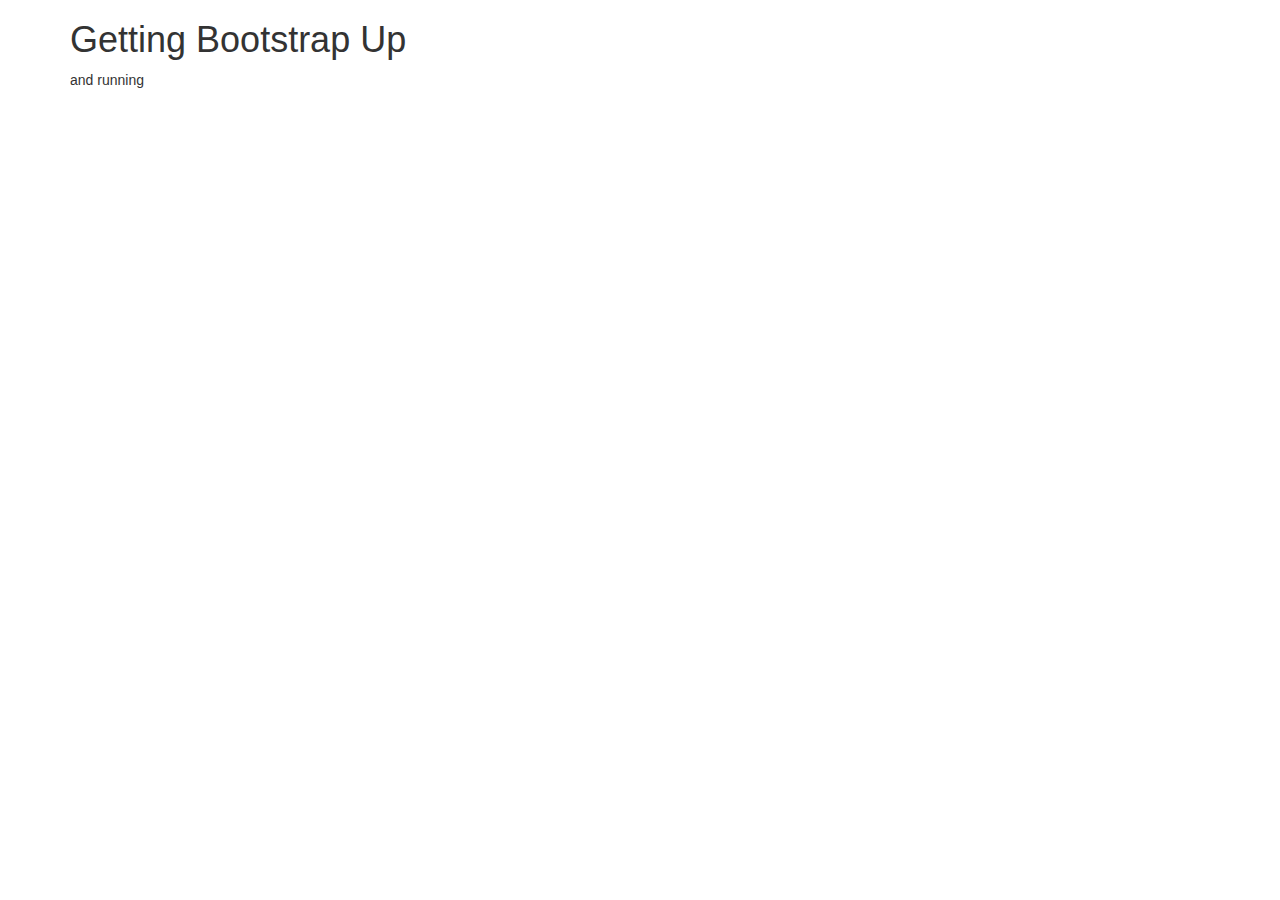
==== index.html @ 08c16987 "Setup Bootstrap" ====
<!DOCTYPE html>
<html lang="en">
    <head>
        <meta charset="UTF-8">
        <title>Daniel DeMarco Personal Website</title>
        <link rel="stylesheet" href="css/style.css">
          <meta name="viewport" content="width=device-width, initial-scale=1">
 		 <link rel="stylesheet" href="http://maxcdn.bootstrapcdn.com/bootstrap/3.3.6/css/bootstrap.min.css">
  		<script src="https://ajax.googleapis.com/ajax/libs/jquery/1.12.0/jquery.min.js"></script>
 		 <script src="http://maxcdn.bootstrapcdn.com/bootstrap/3.3.6/js/bootstrap.min.js"></script>
        <script src="js/"></script>
      
    </head>
    <body>
    <div class="container">
    	<h1>Getting Bootstrap Up</h1>
    	<p> and running </p>
    </div>
	</body>
</html>
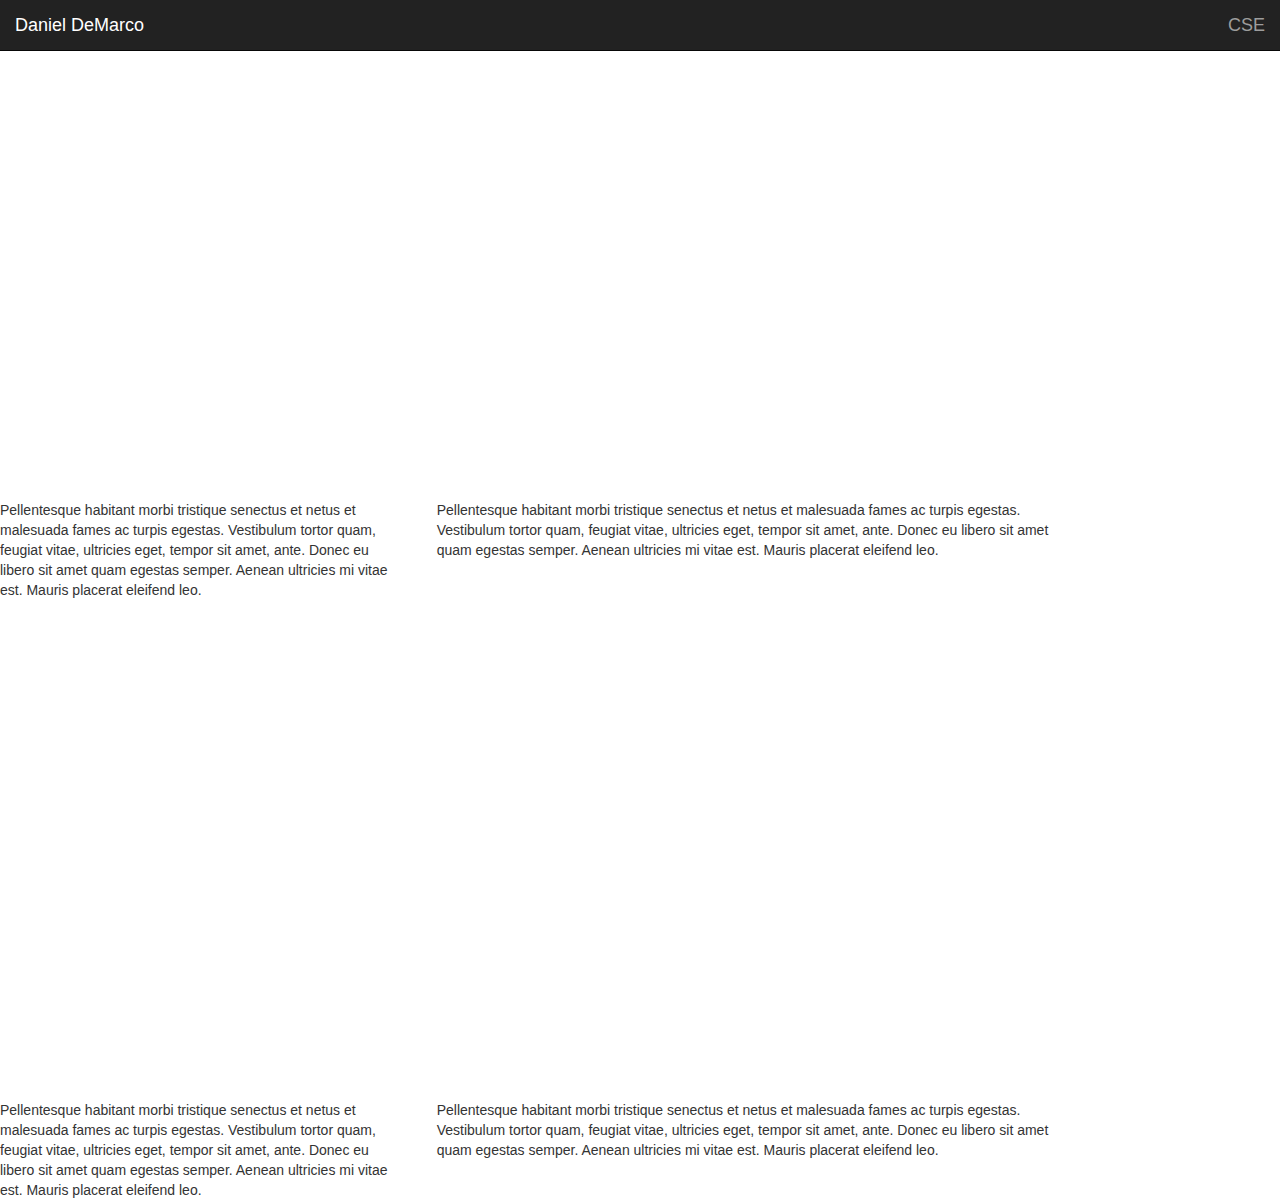
==== commit 9bd85a65: "Fixed Navbar attached custom css" ====
--- a/index.html
+++ b/index.html
@@ -3,18 +3,26 @@
     <head>
         <meta charset="UTF-8">
         <title>Daniel DeMarco Personal Website</title>
-        <link rel="stylesheet" href="css/style.css">
-          <meta name="viewport" content="width=device-width, initial-scale=1">
+       
+         <meta name="viewport" content="width=device-width, initial-scale=1">
  		 <link rel="stylesheet" href="http://maxcdn.bootstrapcdn.com/bootstrap/3.3.6/css/bootstrap.min.css">
-  		<script src="https://ajax.googleapis.com/ajax/libs/jquery/1.12.0/jquery.min.js"></script>
+     <link rel="stylesheet" href="css/style.css">  
+  		 <script src="https://ajax.googleapis.com/ajax/libs/jquery/1.12.0/jquery.min.js"></script>
  		 <script src="http://maxcdn.bootstrapcdn.com/bootstrap/3.3.6/js/bootstrap.min.js"></script>
         <script src="js/"></script>
-      
     </head>
     <body>
-    <div class="container">
-    	<h1>Getting Bootstrap Up</h1>
-    	<p> and running </p>
-    </div>
-	</body>
+      <nav class="navbar navbar-inverse navbar-fixed-top">
+        <a class = "navbar-brand" id = "Name-plate">Daniel DeMarco</a>
+        <a class = "navbar-brand pull-right">CSE</a> 
+      </nav>
+      <div class="row spacer" id = "toprow">
+        <div class="col-sm-4">Pellentesque habitant morbi tristique senectus et netus et malesuada fames ac turpis egestas. Vestibulum tortor quam, feugiat vitae, ultricies eget, tempor sit amet, ante. Donec eu libero sit amet quam egestas semper. Aenean ultricies mi vitae est. Mauris placerat eleifend leo.</div> 
+        <div class="col-sm-6">Pellentesque habitant morbi tristique senectus et netus et malesuada fames ac turpis egestas. Vestibulum tortor quam, feugiat vitae, ultricies eget, tempor sit amet, ante. Donec eu libero sit amet quam egestas semper. Aenean ultricies mi vitae est. Mauris placerat eleifend leo.</div>
+       </div> 
+      <div class="row spacer" id = "toprow">
+        <div class="col-sm-4">Pellentesque habitant morbi tristique senectus et netus et malesuada fames ac turpis egestas. Vestibulum tortor quam, feugiat vitae, ultricies eget, tempor sit amet, ante. Donec eu libero sit amet quam egestas semper. Aenean ultricies mi vitae est. Mauris placerat eleifend leo.</div> 
+        <div class="col-sm-6">Pellentesque habitant morbi tristique senectus et netus et malesuada fames ac turpis egestas. Vestibulum tortor quam, feugiat vitae, ultricies eget, tempor sit amet, ante. Donec eu libero sit amet quam egestas semper. Aenean ultricies mi vitae est. Mauris placerat eleifend leo.</div>
+    </body>
 </html>
+    --- a/css/style.css
+++ b/css/style.css
@@ -0,0 +1,6 @@
+/* All style should go in this document. */
+
+.spacer{
+	margin-top: 500px;
+}
+
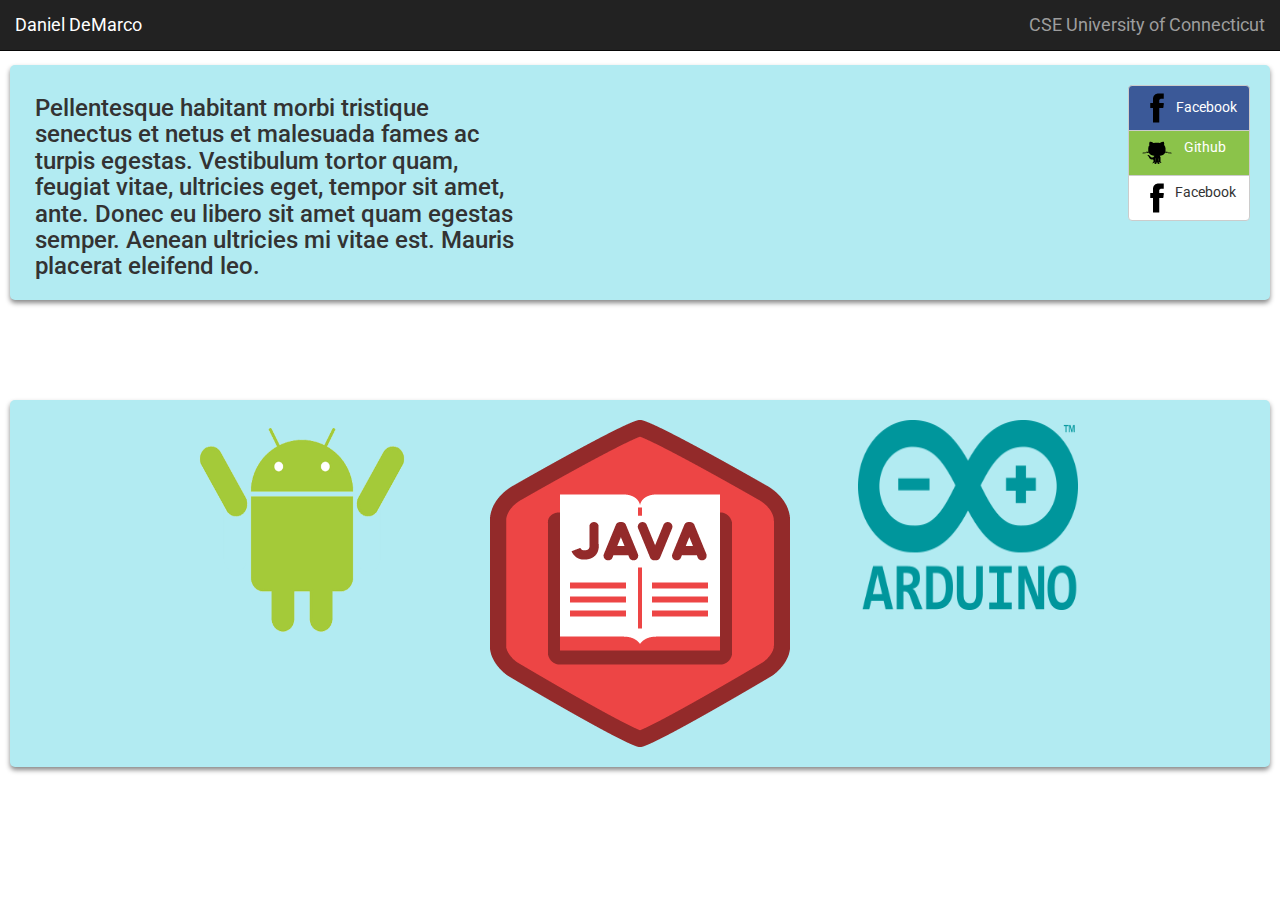
==== commit a4d8ed0b: "Added More Elements Working out basic design" ====
--- a/index.html
+++ b/index.html
@@ -1,28 +1,58 @@
 <!DOCTYPE html>
 <html lang="en">
-    <head>
-        <meta charset="UTF-8">
-        <title>Daniel DeMarco Personal Website</title>
-       
-         <meta name="viewport" content="width=device-width, initial-scale=1">
- 		 <link rel="stylesheet" href="http://maxcdn.bootstrapcdn.com/bootstrap/3.3.6/css/bootstrap.min.css">
-     <link rel="stylesheet" href="css/style.css">  
-  		 <script src="https://ajax.googleapis.com/ajax/libs/jquery/1.12.0/jquery.min.js"></script>
- 		 <script src="http://maxcdn.bootstrapcdn.com/bootstrap/3.3.6/js/bootstrap.min.js"></script>
-        <script src="js/"></script>
-    </head>
-    <body>
-      <nav class="navbar navbar-inverse navbar-fixed-top">
-        <a class = "navbar-brand" id = "Name-plate">Daniel DeMarco</a>
-        <a class = "navbar-brand pull-right">CSE</a> 
-      </nav>
-      <div class="row spacer" id = "toprow">
-        <div class="col-sm-4">Pellentesque habitant morbi tristique senectus et netus et malesuada fames ac turpis egestas. Vestibulum tortor quam, feugiat vitae, ultricies eget, tempor sit amet, ante. Donec eu libero sit amet quam egestas semper. Aenean ultricies mi vitae est. Mauris placerat eleifend leo.</div> 
-        <div class="col-sm-6">Pellentesque habitant morbi tristique senectus et netus et malesuada fames ac turpis egestas. Vestibulum tortor quam, feugiat vitae, ultricies eget, tempor sit amet, ante. Donec eu libero sit amet quam egestas semper. Aenean ultricies mi vitae est. Mauris placerat eleifend leo.</div>
-       </div> 
-      <div class="row spacer" id = "toprow">
-        <div class="col-sm-4">Pellentesque habitant morbi tristique senectus et netus et malesuada fames ac turpis egestas. Vestibulum tortor quam, feugiat vitae, ultricies eget, tempor sit amet, ante. Donec eu libero sit amet quam egestas semper. Aenean ultricies mi vitae est. Mauris placerat eleifend leo.</div> 
-        <div class="col-sm-6">Pellentesque habitant morbi tristique senectus et netus et malesuada fames ac turpis egestas. Vestibulum tortor quam, feugiat vitae, ultricies eget, tempor sit amet, ante. Donec eu libero sit amet quam egestas semper. Aenean ultricies mi vitae est. Mauris placerat eleifend leo.</div>
-    </body>
+<head>
+  <meta charset="UTF-8">
+  <title>Daniel DeMarco Personal Website</title>
+
+  <meta name="viewport" content="width=device-width, initial-scale=1">
+  <link rel="stylesheet" href="http://maxcdn.bootstrapcdn.com/bootstrap/3.3.6/css/bootstrap.min.css">
+  <link href='https://fonts.googleapis.com/css?family=Roboto' rel='stylesheet' type='text/css'>
+  <link rel="stylesheet" href="css/style.css">  
+
+</head>
+<body>
+  <nav class="navbar navbar-inverse navbar-fixed-top">
+    <a class = "navbar-brand" id = "Name-plate">Daniel DeMarco</a>
+    <a class = "navbar-brand pull-right">CSE University of Connecticut</a> 
+  </nav>
+
+  <div class="row toprow">
+    <div class="col-sm-5"><h3>Pellentesque habitant morbi tristique senectus et netus et malesuada fames ac turpis egestas. Vestibulum tortor quam, feugiat vitae, ultricies eget, tempor sit amet, ante. Donec eu libero sit amet quam egestas semper. Aenean ultricies mi vitae est. Mauris placerat eleifend leo.</h3>
+    </div>
+
+    <div class="btn-group-vertical pull-right social-btns">
+        <button type="button" class="btn btn-default btn-md btn-facebook" >
+          <span>
+            <img src="assets/facebook.png"> Facebook
+          </span>
+        </button> 
+        <button type="button" class="btn btn-default btn-md btn-git" >
+          <span>
+            <img src="assets/github_alt.png" class="pull-left">Github
+          </span>
+        </button> 
+        <button type="button" class="btn btn-default btn-md" >
+          <span>
+           <img src="assets/facebook.png" class="pull-left"> Facebook
+         </span>
+       </button> 
+  </div>
+</div>
+<div class="row languages spacer ">
+      <div class="col-md-4">
+        <img class= "pull-right"src="assets/android-cheer.png" height="220" width="240">
+      </div>
+      <div class="col-md-4">
+        <img class= "center-block"src="assets/Java-Badge.png">
+      </div>
+      <div class="col-md-4">
+        <img class ="pull-left"src="assets/logo-arduino.png" height="190" width="220">
+      </div>
+  
+
+</div>
+  <script src="https://ajax.googleapis.com/ajax/libs/jquery/1.12.0/jquery.min.js"></script>
+  <script src="http://maxcdn.bootstrapcdn.com/bootstrap/3.3.6/js/bootstrap.min.js"></script>
+  <script src="js/"></script>
+</body>
 </html>
-    --- a/css/style.css
+++ b/css/style.css
@@ -1,6 +1,38 @@
-/* All style should go in this document. */
-
+ body{
+  	
+    background-color: light-gray;
+    font-family: 'Roboto', sans-serif;
+}
+.toprow{
+	background-color: #B2EBF2;
+	border-radius: 5px;
+	padding: 10px;
+	margin-left: 10px; margin-right: 10px;
+	box-shadow: 0px 3px 5px #888888;
+	margin-top: 65px;
+}
 .spacer{
-	margin-top: 500px;
+	margin-top: 100px;
 }
 
+.social-btns{
+	padding:10px;
+}	
+.btn-git{
+	background-color: #8BC34A;
+	color:#ffffff;
+	border-radius: 5px;
+
+}
+.btn-facebook{
+	background-color: #3b5998;
+	color: #ffffff;
+}
+.languages{
+	background-color: #B2EBF2;
+	border-radius: 5px;
+	padding: 20px;
+	margin-left: 10px; margin-right: 10px;
+	box-shadow: 0px 3px 5px #888888;
+
+}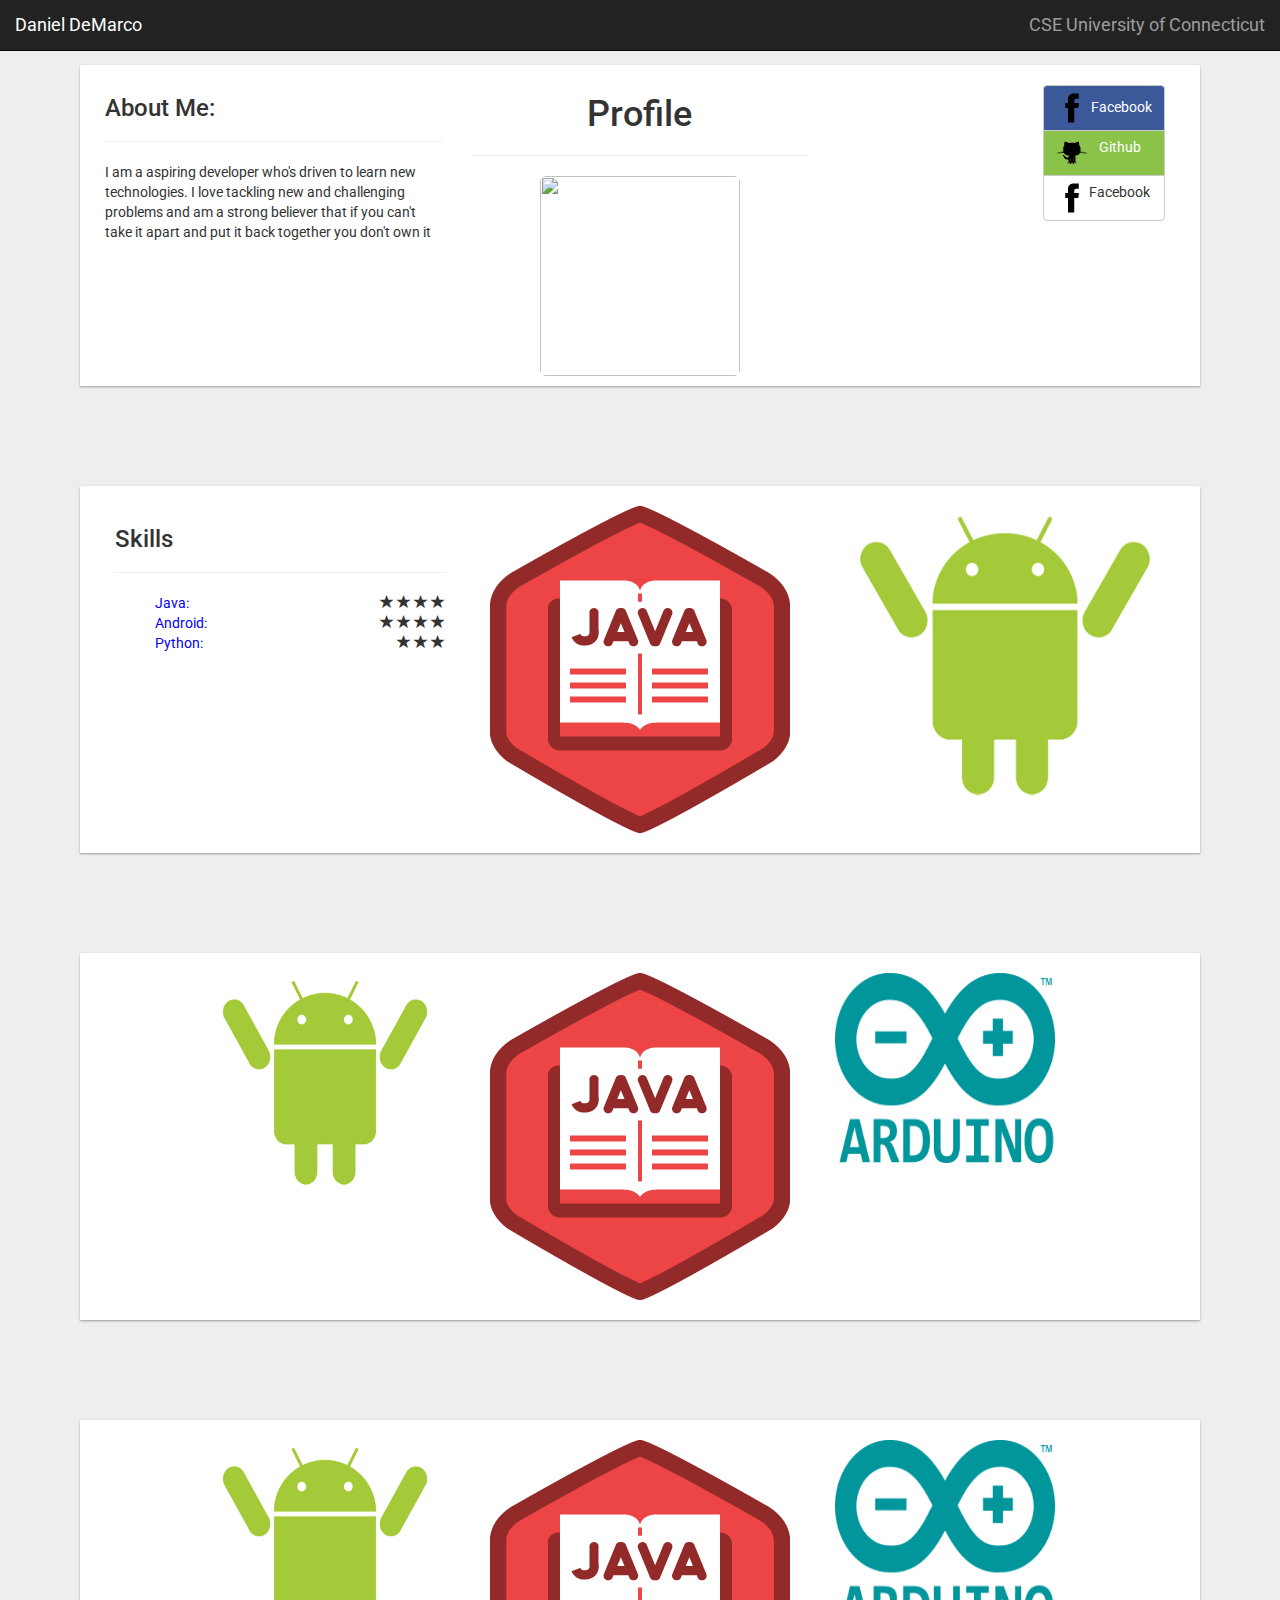
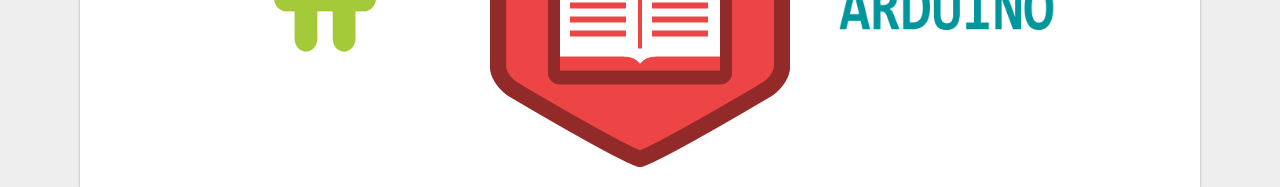
==== commit 597dc4f3: "Added more material design elements" ====
--- a/index.html
+++ b/index.html
@@ -15,11 +15,24 @@
     <a class = "navbar-brand" id = "Name-plate">Daniel DeMarco</a>
     <a class = "navbar-brand pull-right">CSE University of Connecticut</a> 
   </nav>
+<div class="container">
 
   <div class="row toprow">
-    <div class="col-sm-5"><h3>Pellentesque habitant morbi tristique senectus et netus et malesuada fames ac turpis egestas. Vestibulum tortor quam, feugiat vitae, ultricies eget, tempor sit amet, ante. Donec eu libero sit amet quam egestas semper. Aenean ultricies mi vitae est. Mauris placerat eleifend leo.</h3>
+    <div class="col-sm-4">
+    <h3>About Me:</h3>
+    <hr/>
+    <p>I am a aspiring developer who's driven to learn new technologies. I love tackling new and challenging problems and am a strong believer that if you can't take it apart and put it back together you don't own it</p>
     </div>
-
+    <div class="col-sm-4">
+   <div class="text-center"> 
+    <h1>Profile</h1>
+    <hr/>
+    </div>
+    </span>
+      <img class="img-rounded center-block"src="assets/self.jpg" height="200" width="200">
+      
+    </div>
+<div class="col-sm-4">
     <div class="btn-group-vertical pull-right social-btns">
         <button type="button" class="btn btn-default btn-md btn-facebook" >
           <span>
@@ -36,7 +49,61 @@
            <img src="assets/facebook.png" class="pull-left"> Facebook
          </span>
        </button> 
+    </div>
   </div>
+</div>
+<div class="row languages spacer">
+      <div class="col-md-4">
+        <h3>Skills</h3>
+        <hr/>
+          <ul class="no-bullets">
+            <li>
+            <span class= "skill-title">Java: </span>
+              <span class= "skill-score pull-right">
+                <span class="glyphicon glyphicon-star filled"></span>
+                <span class="glyphicon glyphicon-star filled"></span>
+                <span class="glyphicon glyphicon-star filled"></span>
+                <span class="glyphicon glyphicon-star filled"></span>
+              </span>
+            </li>
+            <li>
+            <span class= "skill-title">Android:</span>
+              <span class= "skill-score pull-right">
+                <span class="glyphicon glyphicon-star filled"></span>
+                <span class="glyphicon glyphicon-star filled"></span>
+                <span class="glyphicon glyphicon-star filled"></span>
+                <span class="glyphicon glyphicon-star filled"></span>
+              </span>
+            </li>
+            <li>
+            <span class= "skill-title">Python:</span>
+              <span class= "skill-score pull-right">
+                <span class="glyphicon glyphicon-star filled"></span>
+                <span class="glyphicon glyphicon-star filled"></span>
+                <span class="glyphicon glyphicon-star filled"></span>
+                
+              </span>
+            </li>
+          </ul>
+       
+      </div>
+      <div class="col-md-4">
+        <img class= "center-block"src="assets/Java-Badge.png">
+      </div>
+      <div class="col-md-4">
+        <img class ="center-block"src="assets/android-cheer.png" height="300" width="340">
+      </div>
+</div>
+<div class="row languages spacer">
+      <div class="col-md-4">
+        <img class= "pull-right"src="assets/android-cheer.png" height="220" width="240">
+      </div>
+      <div class="col-md-4">
+        <img class= "center-block"src="assets/Java-Badge.png">
+      </div>
+      <div class="col-md-4">
+        <img class ="pull-left"src="assets/logo-arduino.png" height="190" width="220">
+      </div>
 </div>
 <div class="row languages spacer ">
       <div class="col-md-4">
@@ -48,11 +115,10 @@
       <div class="col-md-4">
         <img class ="pull-left"src="assets/logo-arduino.png" height="190" width="220">
       </div>
-  
+</div>
 
-</div>
-  <script src="https://ajax.googleapis.com/ajax/libs/jquery/1.12.0/jquery.min.js"></script>
+  <script src = "https://cdnjs.cloudflare.com/ajax/libs/jquery/2.1.3/jquery.min.js"></script>
   <script src="http://maxcdn.bootstrapcdn.com/bootstrap/3.3.6/js/bootstrap.min.js"></script>
-  <script src="js/"></script>
+ <script src="slideOnScroll.js"></script> 
 </body>
 </html>
--- a/css/style.css
+++ b/css/style.css
@@ -1,14 +1,16 @@
  body{
   	
-    background-color: light-gray;
+    background-color: #eee;
     font-family: 'Roboto', sans-serif;
 }
 .toprow{
-	background-color: #B2EBF2;
-	border-radius: 5px;
+	background-color: #fff;
+    border-top-left-radius: 2px;
+    border-top-right-radius: 2px; 
 	padding: 10px;
 	margin-left: 10px; margin-right: 10px;
-	box-shadow: 0px 3px 5px #888888;
+	box-shadow:0 1px 3px rgba(0,0,0, 0.12),
+               0 1px 2px rgba(0,0,0, 0.24); 
 	margin-top: 65px;
 }
 .spacer{
@@ -24,15 +26,22 @@
 	border-radius: 5px;
 
 }
-.btn-facebook{
-	background-color: #3b5998;
-	color: #ffffff;
-}
+.btn-facebook   {background-color: #3b5998;
+	color: #ffffff;}
+
 .languages{
-	background-color: #B2EBF2;
-	border-radius: 5px;
+	background-color: #fff;
+	border-top-left-radius: 2px;
+    border-top-right-radius: 2px; 
 	padding: 20px;
 	margin-left: 10px; margin-right: 10px;
-	box-shadow: 0px 3px 5px #888888;
+	box-shadow:0 1px 3px rgba(0,0,0, 0.12),
+               0 1px 2px rgba(0,0,0, 0.24); 
 
+}
+.no-bullets{
+	list-style-type:none; 
+}
+.skill-title{
+	color:blue;
 }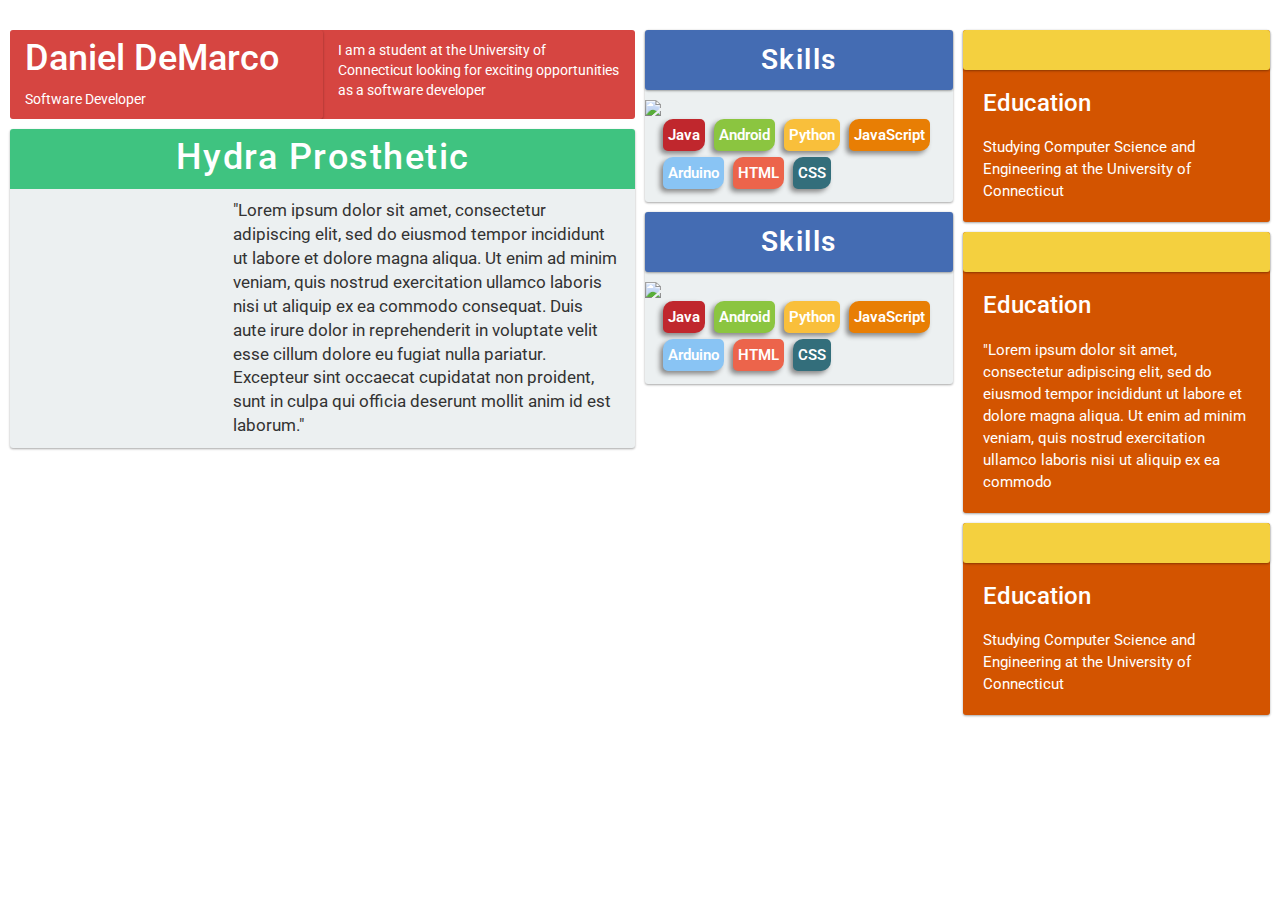
==== commit fa68ef38: "Update site to new style" ====
--- a/index.html
+++ b/index.html
@@ -1,124 +1,122 @@
 <!DOCTYPE html>
-<html lang="en">
-<head>
-  <meta charset="UTF-8">
-  <title>Daniel DeMarco Personal Website</title>
+<html >
+  <head>
+    <meta charset="UTF-8">
+    <title>Personal Website</title>
+    
+    
+    
+    <link rel='stylesheet prefetch' href='https://maxcdn.bootstrapcdn.com/bootstrap/3.3.5/css/bootstrap.min.css'>
 
-  <meta name="viewport" content="width=device-width, initial-scale=1">
-  <link rel="stylesheet" href="http://maxcdn.bootstrapcdn.com/bootstrap/3.3.6/css/bootstrap.min.css">
-  <link href='https://fonts.googleapis.com/css?family=Roboto' rel='stylesheet' type='text/css'>
-  <link rel="stylesheet" href="css/style.css">  
+        <link rel="stylesheet" href="css/style.css">
 
-</head>
-<body>
-  <nav class="navbar navbar-inverse navbar-fixed-top">
-    <a class = "navbar-brand" id = "Name-plate">Daniel DeMarco</a>
-    <a class = "navbar-brand pull-right">CSE University of Connecticut</a> 
-  </nav>
-<div class="container">
+    
+    
+    
+  </head>
 
-  <div class="row toprow">
-    <div class="col-sm-4">
-    <h3>About Me:</h3>
-    <hr/>
-    <p>I am a aspiring developer who's driven to learn new technologies. I love tackling new and challenging problems and am a strong believer that if you can't take it apart and put it back together you don't own it</p>
-    </div>
-    <div class="col-sm-4">
-   <div class="text-center"> 
-    <h1>Profile</h1>
-    <hr/>
-    </div>
-    </span>
-      <img class="img-rounded center-block"src="assets/self.jpg" height="200" width="200">
+  <body>
+
+    <body>
+  <div class="containter">
+    
+    <div class="row">
+      <div class = "col-sm-6">
+        <div class="main-bio-pane pane-pad">
+      <img class= "img-resonsive restrict-width card" src="https://s3-us-west-2.amazonaws.com/s.cdpn.io/432847/profilepicture-min.jpg" alt="" />
+          <div class="col-md-6 card">
+          <h1>Daniel DeMarco</h1>
+            <p>Software Developer</p>
+          </div>
+          <div class ="col-md-6">
       
-    </div>
-<div class="col-sm-4">
-    <div class="btn-group-vertical pull-right social-btns">
-        <button type="button" class="btn btn-default btn-md btn-facebook" >
-          <span>
-            <img src="assets/facebook.png"> Facebook
-          </span>
-        </button> 
-        <button type="button" class="btn btn-default btn-md btn-git" >
-          <span>
-            <img src="assets/github_alt.png" class="pull-left">Github
-          </span>
-        </button> 
-        <button type="button" class="btn btn-default btn-md" >
-          <span>
-           <img src="assets/facebook.png" class="pull-left"> Facebook
-         </span>
-       </button> 
-    </div>
-  </div>
-</div>
-<div class="row languages spacer">
-      <div class="col-md-4">
-        <h3>Skills</h3>
-        <hr/>
-          <ul class="no-bullets">
-            <li>
-            <span class= "skill-title">Java: </span>
-              <span class= "skill-score pull-right">
-                <span class="glyphicon glyphicon-star filled"></span>
-                <span class="glyphicon glyphicon-star filled"></span>
-                <span class="glyphicon glyphicon-star filled"></span>
-                <span class="glyphicon glyphicon-star filled"></span>
-              </span>
-            </li>
-            <li>
-            <span class= "skill-title">Android:</span>
-              <span class= "skill-score pull-right">
-                <span class="glyphicon glyphicon-star filled"></span>
-                <span class="glyphicon glyphicon-star filled"></span>
-                <span class="glyphicon glyphicon-star filled"></span>
-                <span class="glyphicon glyphicon-star filled"></span>
-              </span>
-            </li>
-            <li>
-            <span class= "skill-title">Python:</span>
-              <span class= "skill-score pull-right">
-                <span class="glyphicon glyphicon-star filled"></span>
-                <span class="glyphicon glyphicon-star filled"></span>
-                <span class="glyphicon glyphicon-star filled"></span>
-                
-              </span>
-            </li>
-          </ul>
-       
+           <p> I am a student at the University of Connecticut looking for exciting opportunities as a software developer</p>
+          </div>
+          </div><!--end Bio Pane -->
+        
+        <div class="row hydra-pane pane-pad card">
+          <div class = "header-bar hydra-header"> <h1>Hydra Prosthetic</h1> </div>
+          <div class="col-lg-4">
+        <img class = "img-responsive img-rounded float-banner" src="https://s3-us-west-2.amazonaws.com/s.cdpn.io/432847/HydraLogo.jpg" alt="" />
+            </div>
+          <div class="col-lg-8">
+            <p>"Lorem ipsum dolor sit amet, consectetur adipiscing elit, sed do eiusmod tempor incididunt ut labore et dolore magna aliqua. Ut enim ad minim veniam, quis nostrud exercitation ullamco laboris nisi ut aliquip ex ea commodo consequat. Duis aute irure dolor in reprehenderit in voluptate velit esse cillum dolore eu fugiat nulla pariatur. Excepteur sint occaecat cupidatat non proident, sunt in culpa qui officia deserunt mollit anim id est laborum."</p>
+          </div>
+          
+        </div>
+        
+        </div><!--End Col-->
+      
+      <div class = "col-sm-3">
+      <div class="lang-pane card pane-pad">
+        <div class="header-bar card">Skills</div>
+        <img class="center-block img-responsive lang-graphic" src="https://s3-us-west-2.amazonaws.com/s.cdpn.io/432847/LangWheelDropShadow.png" />
+        <div class="lang-tagbox">
+          <span class="tag" id="java">Java</span>
+          <span class="tag" id="android">Android </span>
+          <span class="tag" id="python">Python</span>
+          <span class="tag" id="javascript">JavaScript</span>
+          <span class="tag" id="arduino">Arduino</span>
+          <span class="tag" id="html">HTML</span>
+          <span class="tag" id="css">CSS</span>
+        </div>
       </div>
-      <div class="col-md-4">
-        <img class= "center-block"src="assets/Java-Badge.png">
+              <div class="lang-pane card pane-pad">
+        <div class="header-bar card">Skills</div>
+        <img class="center-block img-responsive lang-graphic" src="https://s3-us-west-2.amazonaws.com/s.cdpn.io/432847/LangWheelDropShadow.png" />
+        <div class="lang-tagbox">
+          <span class="tag" id="java">Java</span>
+          <span class="tag" id="android">Android </span>
+          <span class="tag" id="python">Python</span>
+          <span class="tag" id="javascript">JavaScript</span>
+          <span class="tag" id="arduino">Arduino</span>
+          <span class="tag" id="html">HTML</span>
+          <span class="tag" id="css">CSS</span>
+        </div>
       </div>
-      <div class="col-md-4">
-        <img class ="center-block"src="assets/android-cheer.png" height="300" width="340">
-      </div>
-</div>
-<div class="row languages spacer">
-      <div class="col-md-4">
-        <img class= "pull-right"src="assets/android-cheer.png" height="220" width="240">
-      </div>
-      <div class="col-md-4">
-        <img class= "center-block"src="assets/Java-Badge.png">
-      </div>
-      <div class="col-md-4">
-        <img class ="pull-left"src="assets/logo-arduino.png" height="190" width="220">
-      </div>
-</div>
-<div class="row languages spacer ">
-      <div class="col-md-4">
-        <img class= "pull-right"src="assets/android-cheer.png" height="220" width="240">
-      </div>
-      <div class="col-md-4">
-        <img class= "center-block"src="assets/Java-Badge.png">
-      </div>
-      <div class="col-md-4">
-        <img class ="pull-left"src="assets/logo-arduino.png" height="190" width="220">
-      </div>
-</div>
+  </div> <!--End Col-->
+      
+      <div class = "col-sm-3">
+        <div class = "education-pane card pane-pad">
+        <div class = "education-layer card">
+          <img width = 60% class = " img-circle center-block"src="https://s3-us-west-2.amazonaws.com/s.cdpn.io/432847/UconnLogo.jpg" alt="" />
+            </div>
+          <div class= "quick-info-text">
+            <h3>Education</h3>
+            <p>Studying Computer Science and Engineering at the University of Connecticut</p>
+            </div>
+          </div>
+                <div class = "education-pane card pane-pad">
+        <div class = "education-layer card">
+          <img width = 60% class = " img-circle center-block"src="https://s3-us-west-2.amazonaws.com/s.cdpn.io/432847/UconnLogo.jpg" alt="" />
+            </div>
+          <div class= "quick-info-text">
+            <h3>Education</h3>
+            <p>"Lorem ipsum dolor sit amet, consectetur adipiscing elit, sed do eiusmod tempor incididunt ut labore et dolore magna aliqua. Ut enim ad minim veniam, quis nostrud exercitation ullamco laboris nisi ut aliquip ex ea commodo</p>
+            </div>
+          </div>
+        <div class = "education-pane card pane-pad">
+        <div class = "education-layer card">
+          <img width = 60% class = " img-circle center-block"src="https://s3-us-west-2.amazonaws.com/s.cdpn.io/432847/UconnLogo.jpg" alt="" />
+            </div>
+          <div class= "quick-info-text">
+            <h3>Education</h3>
+            <p>Studying Computer Science and Engineering at the University of Connecticut</p>
+            </div>
+          </div>
+      </div><!--End Col-->
+      </div><!--End Row-->
 
-  <script src = "https://cdnjs.cloudflare.com/ajax/libs/jquery/2.1.3/jquery.min.js"></script>
-  <script src="http://maxcdn.bootstrapcdn.com/bootstrap/3.3.6/js/bootstrap.min.js"></script>
- <script src="slideOnScroll.js"></script> 
+
+
+</div> <!--End Container-->
+
 </body>
+    <script src='https://cdnjs.cloudflare.com/ajax/libs/ScrollMagic/2.0.5/ScrollMagic.min.js'></script>
+
+    
+    
+    
+    
+  </body>
 </html>
--- a/css/style.css
+++ b/css/style.css
@@ -1,47 +1,146 @@
- body{
-  	
-    background-color: #eee;
-    font-family: 'Roboto', sans-serif;
-}
-.toprow{
-	background-color: #fff;
-    border-top-left-radius: 2px;
-    border-top-right-radius: 2px; 
-	padding: 10px;
-	margin-left: 10px; margin-right: 10px;
-	box-shadow:0 1px 3px rgba(0,0,0, 0.12),
-               0 1px 2px rgba(0,0,0, 0.24); 
-	margin-top: 65px;
-}
-.spacer{
-	margin-top: 100px;
+@import url(https://fonts.googleapis.com/css?family=Roboto:400,300,500,700);
+@import url()'https://fonts.googleapis.com/css?family=Roboto+Slab:400,700,300' rel='stylesheet' type='text/css');
+
+body {
+  background-image: url(https://s3-us-west-2.amazonaws.com/s.cdpn.io/432847/Dark-crisp-and-subtle-tiny-black-lines-Tileable-Patterns.jpg);
+  font-family: 'Roboto', sans serif;
+  padding: 20px;
 }
 
-.social-btns{
-	padding:10px;
-}	
-.btn-git{
-	background-color: #8BC34A;
-	color:#ffffff;
-	border-radius: 5px;
+h1 {
+  padding-top: 9px;
+  margin: 0px;
+}
 
+p {
+  padding-top: 10px;
 }
-.btn-facebook   {background-color: #3b5998;
-	color: #ffffff;}
 
-.languages{
-	background-color: #fff;
-	border-top-left-radius: 2px;
-    border-top-right-radius: 2px; 
-	padding: 20px;
-	margin-left: 10px; margin-right: 10px;
-	box-shadow:0 1px 3px rgba(0,0,0, 0.12),
-               0 1px 2px rgba(0,0,0, 0.24); 
+.float-banner {
+  margin-top: -10px;
+  padding-bottom: 5px;
+}
 
+.education-layer {
+  background-color: #F4D03F;
+  border-radius: 3px;
+  padding-top: 20px;
+  padding-bottom: 20px;
 }
-.no-bullets{
-	list-style-type:none; 
+
+.education-pane {
+  background-color: #D35400;
+  border-radius: 3px;
+  color: white;
+  font-size: 1.1em;
 }
-.skill-title{
-	color:blue;
+
+.quick-info-text {
+  padding-left: 20px;
+  padding-right: 20px;
+  padding-bottom: 10px;
+}
+
+.main-bio-pane {
+  background-color: #D64541;
+  overflow: hidden;
+  border-radius: 3px;
+  color: white;
+}
+
+.restrict-width {
+  max-width: 100%;
+}
+
+.lang-pane {
+  background-color: #ecf0f1;
+  border-radius: 3px;
+}
+
+.header-bar {
+  background-color: #446CB3;
+  color: white;
+  border-top-left-radius: 3px;
+  border-top-right-radius: 3px;
+  font-size: 2em;
+  height: 60px;
+  width: 100%;
+  text-align: center;
+  font-weight: 600;
+  letter-spacing: 1.5px;
+  line-height: 60px;
+}
+
+.header-bar.hydra-header {
+  background-color: #3FC380;
+}
+
+.hydra-pane {
+  background-color: #ecf0f1;
+  font-size: 1.2em;
+  margin: 0;
+}
+
+.card {
+  border-radius: 3px;
+  box-shadow: 0 1px 3px rgba(0, 0, 0, 0.12), 0 1px 2px rgba(0, 0, 0, 0.24);
+}
+
+.pane-pad {
+  margin-left: -10px;
+  margin-right: -10px;
+  margin-top: 10px;
+  margin-bottom: 10px;
+}
+
+.lang-graphic {
+  padding-top: 10px;
+}
+
+.lang-tagbox {
+  width: 90%;
+  margin-left: auto;
+  margin-right: auto;
+  padding-bottom: 10px;
+}
+
+.tag {
+  padding: 5px;
+  margin: 3px;
+  -moz-border-radius: 5px 5px 5px 5px;
+  border-radius: 10px 5px 10px 5px;
+  box-shadow: -3px 3px 5px #888;
+  display: inline-block;
+  color: white;
+  font-weight: 600;
+  font-size: 1.1em;
+  text-shadow: 3px, 3px, #fff;
+}
+
+#java {
+  background-color: #C0272D;
+}
+
+#android {
+  background-color: #8BC540;
+}
+
+#python {
+  background-color: #F9BF3B;
+}
+
+#javascript {
+  background-color: #E87E04;
+}
+
+#arduino {
+  background-color: #89C4F4;
+}
+
+#html {
+  background-color: #EC644B;
+}
+
+#css {
+  background-color: #336E7B;
 }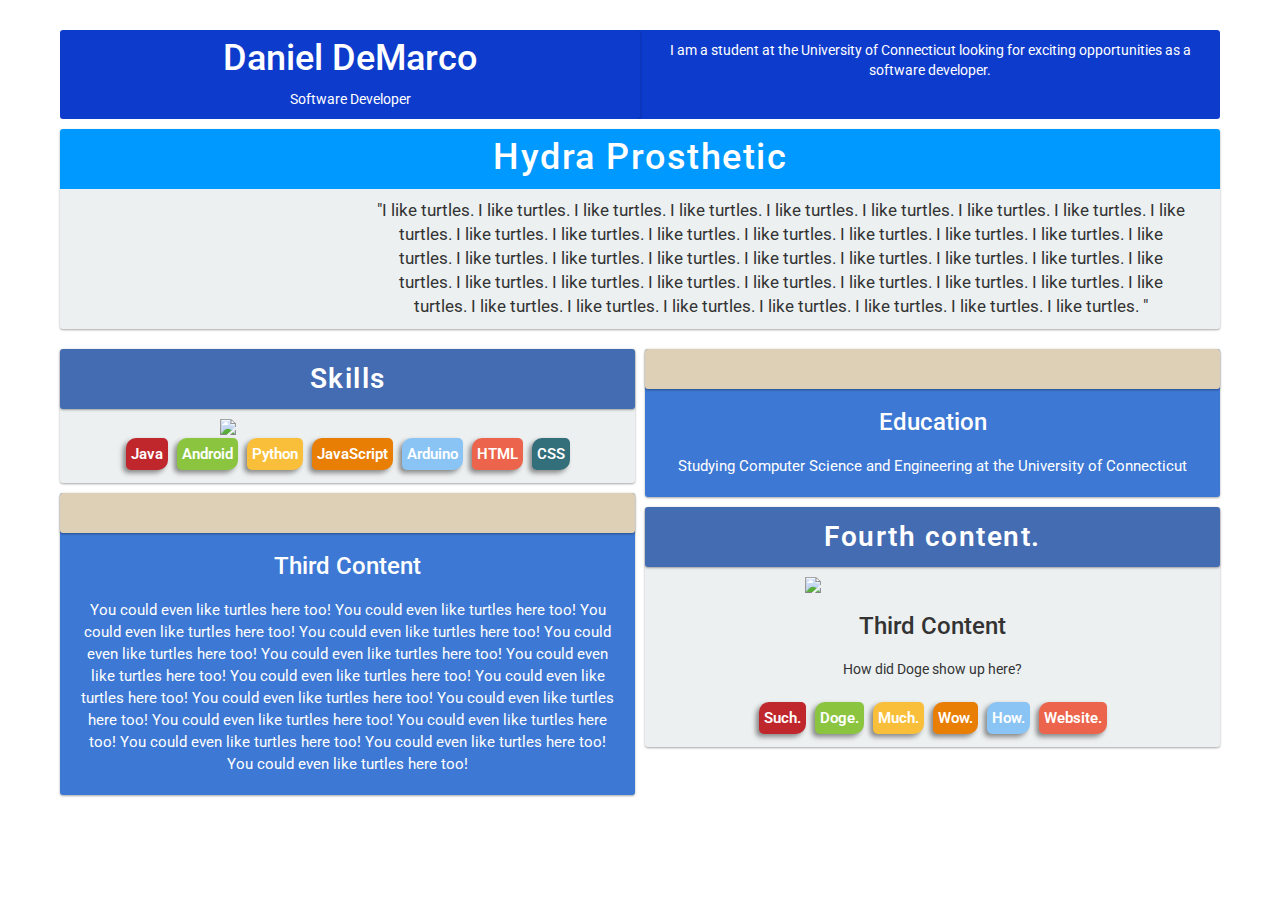
==== commit c22464e1: "Merge 4dcd5e732ef2eb037062839e599bb4eb3849f819 into 1cdd9d2e3df474d558b1b24c102dacee58705747" ====
--- a/index.html
+++ b/index.html
@@ -1,53 +1,41 @@
 <!DOCTYPE html>
 <html >
-  <head>
-    <meta charset="UTF-8">
-    <title>Personal Website</title>
-    
-    
-    
-    <link rel='stylesheet prefetch' href='https://maxcdn.bootstrapcdn.com/bootstrap/3.3.5/css/bootstrap.min.css'>
-
-        <link rel="stylesheet" href="css/style.css">
-
-    
-    
-    
-  </head>
-
-  <body>
-
-    <body>
-  <div class="containter">
-    
+<head>
+  <meta charset="UTF-8">
+  <title>Daniel DeMarco - Coding Extraordinaire.</title>
+  <link rel='stylesheet prefetch' href='https://maxcdn.bootstrapcdn.com/bootstrap/3.3.5/css/bootstrap.min.css'>
+  <link rel="stylesheet" href="css/style.css">
+</head>
+<body>
+  <div class="container">
     <div class="row">
-      <div class = "col-sm-6">
+      <div class = "col-sm-12">
         <div class="main-bio-pane pane-pad">
-      <img class= "img-resonsive restrict-width card" src="https://s3-us-west-2.amazonaws.com/s.cdpn.io/432847/profilepicture-min.jpg" alt="" />
+          <img class= "img-responsive restrict-width card" src="https://s3-us-west-2.amazonaws.com/s.cdpn.io/432847/profilepicture-min.jpg" alt="" />
           <div class="col-md-6 card">
-          <h1>Daniel DeMarco</h1>
+            <h1>Daniel DeMarco</h1>
             <p>Software Developer</p>
           </div>
           <div class ="col-md-6">
-      
-           <p> I am a student at the University of Connecticut looking for exciting opportunities as a software developer</p>
+            <p> I am a student at the University of Connecticut looking for exciting opportunities as a software developer.</p>
           </div>
-          </div><!--end Bio Pane -->
-        
+        </div><!--end Bio Pane -->
         <div class="row hydra-pane pane-pad card">
-          <div class = "header-bar hydra-header"> <h1>Hydra Prosthetic</h1> </div>
-          <div class="col-lg-4">
-        <img class = "img-responsive img-rounded float-banner" src="https://s3-us-west-2.amazonaws.com/s.cdpn.io/432847/HydraLogo.jpg" alt="" />
-            </div>
-          <div class="col-lg-8">
-            <p>"Lorem ipsum dolor sit amet, consectetur adipiscing elit, sed do eiusmod tempor incididunt ut labore et dolore magna aliqua. Ut enim ad minim veniam, quis nostrud exercitation ullamco laboris nisi ut aliquip ex ea commodo consequat. Duis aute irure dolor in reprehenderit in voluptate velit esse cillum dolore eu fugiat nulla pariatur. Excepteur sint occaecat cupidatat non proident, sunt in culpa qui officia deserunt mollit anim id est laborum."</p>
+          <div class = "header-bar hydra-header"> <h1>Hydra Prosthetic</h1> 
           </div>
-          
+          <div class="container-fluid vertical-align">
+          <div class="col-lg-3">
+           <img class = "img-responsive img-rounded float-banner" src="https://s3-us-west-2.amazonaws.com/s.cdpn.io/432847/HydraLogo.jpg" alt="" />
+         </div>
+         <div class="col-lg-9">
+          <p>"I like turtles. I like turtles. I like turtles. I like turtles. I like turtles. I like turtles. I like turtles. I like turtles. I like turtles. I like turtles. I like turtles. I like turtles. I like turtles. I like turtles. I like turtles. I like turtles. I like turtles. I like turtles. I like turtles. I like turtles. I like turtles. I like turtles. I like turtles. I like turtles. I like turtles. I like turtles. I like turtles. I like turtles. I like turtles. I like turtles. I like turtles. I like turtles. I like turtles. I like turtles. I like turtles. I like turtles. I like turtles. I like turtles. I like turtles. I like turtles.  "</p>
         </div>
-        
-        </div><!--End Col-->
-      
-      <div class = "col-sm-3">
+        </div>
+      </div>
+    </div>
+
+
+    <div class="col-sm-6">
       <div class="lang-pane card pane-pad">
         <div class="header-bar card">Skills</div>
         <img class="center-block img-responsive lang-graphic" src="https://s3-us-west-2.amazonaws.com/s.cdpn.io/432847/LangWheelDropShadow.png" />
@@ -61,62 +49,51 @@
           <span class="tag" id="css">CSS</span>
         </div>
       </div>
-              <div class="lang-pane card pane-pad">
-        <div class="header-bar card">Skills</div>
-        <img class="center-block img-responsive lang-graphic" src="https://s3-us-west-2.amazonaws.com/s.cdpn.io/432847/LangWheelDropShadow.png" />
-        <div class="lang-tagbox">
-          <span class="tag" id="java">Java</span>
-          <span class="tag" id="android">Android </span>
-          <span class="tag" id="python">Python</span>
-          <span class="tag" id="javascript">JavaScript</span>
-          <span class="tag" id="arduino">Arduino</span>
-          <span class="tag" id="html">HTML</span>
-          <span class="tag" id="css">CSS</span>
+            <div class = "education-pane card pane-pad">
+        <div class = "education-layer card">
+          <img width = 60% class = " img-circle center-block"src="https://i.ytimg.com/vi/uk-GRR37T84/hqdefault.jpg" alt="" />
+        </div>
+        <div class= "quick-info-text">
+          <h3>Third Content</h3>
+          <p>You could even like turtles here too! You could even like turtles here too! You could even like turtles here too! You could even like turtles here too! You could even like turtles here too! You could even like turtles here too! You could even like turtles here too! You could even like turtles here too! You could even like turtles here too! You could even like turtles here too! You could even like turtles here too! You could even like turtles here too! You could even like turtles here too! You could even like turtles here too! You could even like turtles here too! You could even like turtles here too!</p>
         </div>
       </div>
-  </div> <!--End Col-->
-      
-      <div class = "col-sm-3">
-        <div class = "education-pane card pane-pad">
+    </div> <!-- End skills Col -->
+    <div class="col-sm-6">
+      <div class = "education-pane card pane-pad">
         <div class = "education-layer card">
           <img width = 60% class = " img-circle center-block"src="https://s3-us-west-2.amazonaws.com/s.cdpn.io/432847/UconnLogo.jpg" alt="" />
-            </div>
-          <div class= "quick-info-text">
-            <h3>Education</h3>
-            <p>Studying Computer Science and Engineering at the University of Connecticut</p>
-            </div>
-          </div>
-                <div class = "education-pane card pane-pad">
-        <div class = "education-layer card">
-          <img width = 60% class = " img-circle center-block"src="https://s3-us-west-2.amazonaws.com/s.cdpn.io/432847/UconnLogo.jpg" alt="" />
-            </div>
-          <div class= "quick-info-text">
-            <h3>Education</h3>
-            <p>"Lorem ipsum dolor sit amet, consectetur adipiscing elit, sed do eiusmod tempor incididunt ut labore et dolore magna aliqua. Ut enim ad minim veniam, quis nostrud exercitation ullamco laboris nisi ut aliquip ex ea commodo</p>
-            </div>
-          </div>
-        <div class = "education-pane card pane-pad">
-        <div class = "education-layer card">
-          <img width = 60% class = " img-circle center-block"src="https://s3-us-west-2.amazonaws.com/s.cdpn.io/432847/UconnLogo.jpg" alt="" />
-            </div>
-          <div class= "quick-info-text">
-            <h3>Education</h3>
-            <p>Studying Computer Science and Engineering at the University of Connecticut</p>
-            </div>
-          </div>
-      </div><!--End Col-->
-      </div><!--End Row-->
+        </div>
+        <div class= "quick-info-text">
+          <h3>Education</h3>
+          <p>Studying Computer Science and Engineering at the University of Connecticut</p>
+        </div>
+      </div>
+      <div class="lang-pane card pane-pad">
+        <div class="header-bar card">Fourth content.</div>
+        <img class="center-block img-responsive lang-graphic" src="https://upload.wikimedia.org/wikipedia/en/5/5f/Original_Doge_meme.jpg" />
+                <div class= "quick-info-text">
+          <h3>Third Content</h3>
+          <p>How did Doge show up here?</p>
+        </div>
+        <div class="lang-tagbox">
+          <span class="tag" id="java">Such.</span>
+          <span class="tag" id="android">Doge.</span>
+          <span class="tag" id="python">Much.</span>
+          <span class="tag" id="javascript">Wow.</span>
+          <span class="tag" id="arduino">How.</span>
+          <span class="tag" id="html">Website.</span> 
+        </div>
+      </div>
+    </div><!-- End education Col -->
+  </div><!--End Col-->
 
 
 
+
+
+</div><!--End Row-->
 </div> <!--End Container-->
-
+<script src='https://cdnjs.cloudflare.com/ajax/libs/ScrollMagic/2.0.5/ScrollMagic.min.js'></script>
 </body>
-    <script src='https://cdnjs.cloudflare.com/ajax/libs/ScrollMagic/2.0.5/ScrollMagic.min.js'></script>
-
-    
-    
-    
-    
-  </body>
 </html>
--- a/css/style.css
+++ b/css/style.css
@@ -1,10 +1,18 @@
 @import url(https://fonts.googleapis.com/css?family=Roboto:400,300,500,700);
-@import url()'https://fonts.googleapis.com/css?family=Roboto+Slab:400,700,300' rel='stylesheet' type='text/css');
+@import url(https://fonts.googleapis.com/css?family=Roboto+Slab:400,700,300);
+
+
+.vertical-align {
+    display: flex;
+  justify-content: center;
+  align-items: center;
+}
 
 body {
   background-image: url(https://s3-us-west-2.amazonaws.com/s.cdpn.io/432847/Dark-crisp-and-subtle-tiny-black-lines-Tileable-Patterns.jpg);
   font-family: 'Roboto', sans serif;
   padding: 20px;
+  text-align: center;
 }
 
 h1 {
@@ -14,22 +22,23 @@
 
 p {
   padding-top: 10px;
+
 }
 
 .float-banner {
-  margin-top: -10px;
+  margin-top: 10%;
   padding-bottom: 5px;
 }
 
 .education-layer {
-  background-color: #F4D03F;
+  background-color: #DED0B6;
   border-radius: 3px;
   padding-top: 20px;
   padding-bottom: 20px;
 }
 
 .education-pane {
-  background-color: #D35400;
+  background-color: #3D78D4;
   border-radius: 3px;
   color: white;
   font-size: 1.1em;
@@ -39,13 +48,17 @@
   padding-left: 20px;
   padding-right: 20px;
   padding-bottom: 10px;
+
+
 }
 
 .main-bio-pane {
-  background-color: #D64541;
+  background-color: #0D3BCC;
   overflow: hidden;
   border-radius: 3px;
   color: white;
+
+
 }
 
 .restrict-width {
@@ -69,10 +82,14 @@
   font-weight: 600;
   letter-spacing: 1.5px;
   line-height: 60px;
+
 }
 
+
+
+
 .header-bar.hydra-header {
-  background-color: #3FC380;
+  background-color: #0099FF;
 }
 
 .hydra-pane {
@@ -95,6 +112,7 @@
 
 .lang-graphic {
   padding-top: 10px;
+  width: 20vw;
 }
 
 .lang-tagbox {
@@ -143,4 +161,5 @@
 
 #css {
   background-color: #336E7B;
-}+}
+
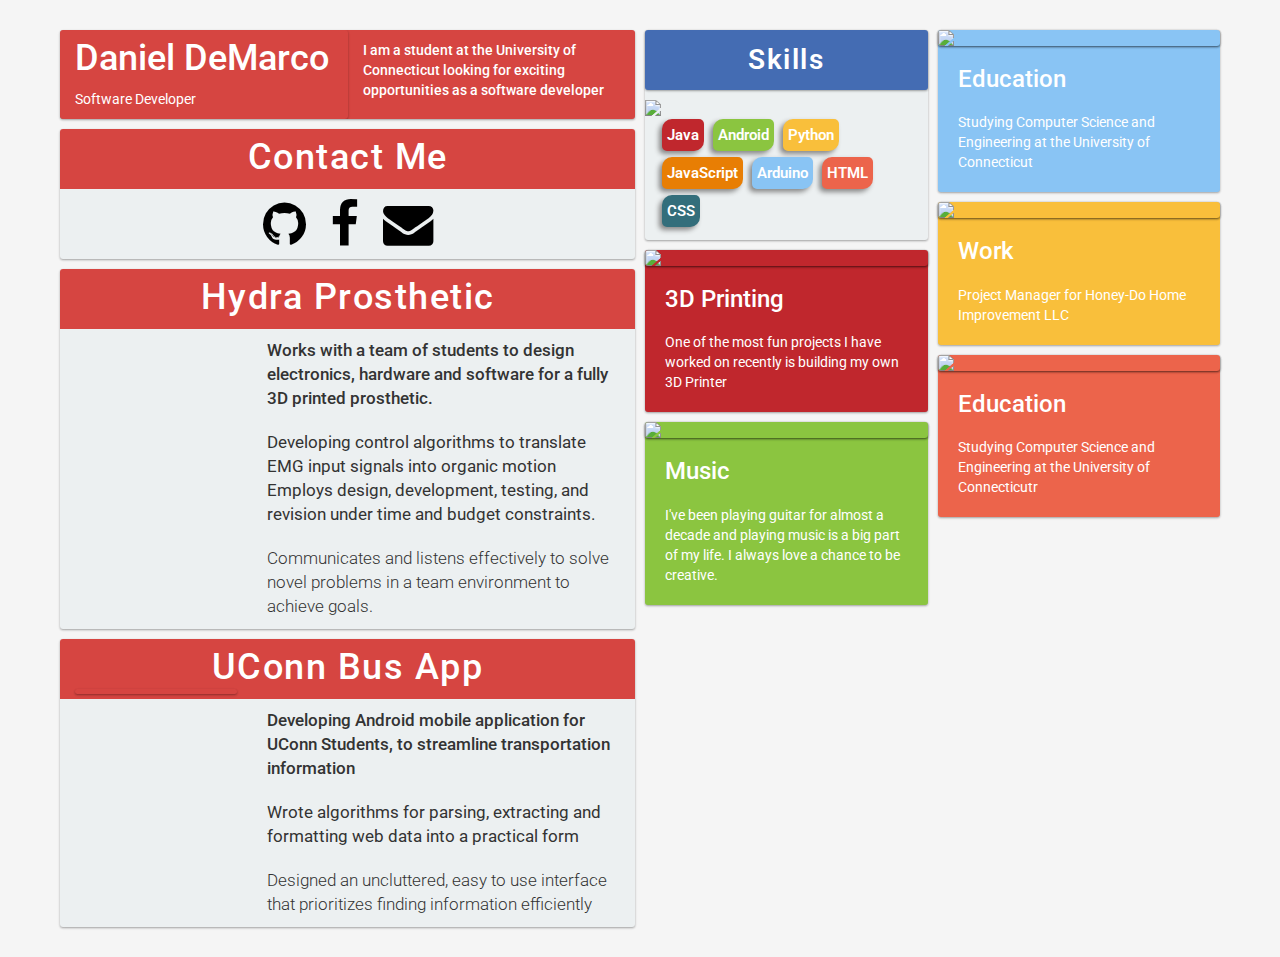
==== commit 9558434b: "Fix viewport scaling" ====
--- a/index.html
+++ b/index.html
@@ -2,98 +2,159 @@
 <html >
 <head>
   <meta charset="UTF-8">
-  <title>Daniel DeMarco - Coding Extraordinaire.</title>
+  <meta name="viewport" content="width=device-width, initial-scale=1">
+  <title>Personal Website</title>
   <link rel='stylesheet prefetch' href='https://maxcdn.bootstrapcdn.com/bootstrap/3.3.5/css/bootstrap.min.css'>
+  <link rel="stylesheet" href="css/animate.css">
+  <link rel="stylesheet" href="https://maxcdn.bootstrapcdn.com/font-awesome/4.5.0/css/font-awesome.min.css">
   <link rel="stylesheet" href="css/style.css">
+  <script src="js/wow.min.js"></script>
 </head>
+
 <body>
-  <div class="container">
-    <div class="row">
-      <div class = "col-sm-12">
-        <div class="main-bio-pane pane-pad">
-          <img class= "img-responsive restrict-width card" src="https://s3-us-west-2.amazonaws.com/s.cdpn.io/432847/profilepicture-min.jpg" alt="" />
-          <div class="col-md-6 card">
-            <h1>Daniel DeMarco</h1>
-            <p>Software Developer</p>
+
+  <body>
+    <div class="container">
+
+      <div class="row">
+        <div class = "col-sm-6">
+          <div class="main-bio-pane pane-pad card">
+            <img class= "img-resonsive restrict-width card" src="https://s3-us-west-2.amazonaws.com/s.cdpn.io/432847/profilepicture-min.jpg" alt="" />
+            <div class="col-md-6 card">
+              <h1>Daniel DeMarco</h1>
+              <p>Software Developer</p>
+            </div>
+            <div class ="col-md-6">
+
+             <p> I am a student at the University of Connecticut looking for exciting opportunities as a software developer</p>
+           </div>
+         </div><!--end Bio Pane -->
+
+         <div class="row hydra-pane pane-pad card wow fadeInUp">
+           <div class = "header-bar hydra-header" id="contact-bar"> <h1>Contact Me</h1> </div>
+           <div class="icon-pane">
+            <a class="icon-link" href="https://github.com/DanielDeMarco/">
+              <i class="fa fa-github fa-3x"></i>
+            </a>
+            <a class="icon-link" href="https://github.com/DanielDeMarco/">
+              <i class="fa fa-facebook fa-3x"></i>
+            </a>
+            <a class="icon-link" href="https://github.com/DanielDeMarco/">
+              <i class="fa fa-envelope fa-3x"></i>
+            </a>
           </div>
-          <div class ="col-md-6">
-            <p> I am a student at the University of Connecticut looking for exciting opportunities as a software developer.</p>
-          </div>
-        </div><!--end Bio Pane -->
-        <div class="row hydra-pane pane-pad card">
-          <div class = "header-bar hydra-header"> <h1>Hydra Prosthetic</h1> 
-          </div>
-          <div class="container-fluid vertical-align">
-          <div class="col-lg-3">
-           <img class = "img-responsive img-rounded float-banner" src="https://s3-us-west-2.amazonaws.com/s.cdpn.io/432847/HydraLogo.jpg" alt="" />
-         </div>
-         <div class="col-lg-9">
-          <p>"I like turtles. I like turtles. I like turtles. I like turtles. I like turtles. I like turtles. I like turtles. I like turtles. I like turtles. I like turtles. I like turtles. I like turtles. I like turtles. I like turtles. I like turtles. I like turtles. I like turtles. I like turtles. I like turtles. I like turtles. I like turtles. I like turtles. I like turtles. I like turtles. I like turtles. I like turtles. I like turtles. I like turtles. I like turtles. I like turtles. I like turtles. I like turtles. I like turtles. I like turtles. I like turtles. I like turtles. I like turtles. I like turtles. I like turtles. I like turtles.  "</p>
+          
         </div>
-        </div>
-      </div>
-    </div>
 
 
-    <div class="col-sm-6">
-      <div class="lang-pane card pane-pad">
-        <div class="header-bar card">Skills</div>
-        <img class="center-block img-responsive lang-graphic" src="https://s3-us-west-2.amazonaws.com/s.cdpn.io/432847/LangWheelDropShadow.png" />
-        <div class="lang-tagbox">
-          <span class="tag" id="java">Java</span>
-          <span class="tag" id="android">Android </span>
-          <span class="tag" id="python">Python</span>
-          <span class="tag" id="javascript">JavaScript</span>
-          <span class="tag" id="arduino">Arduino</span>
-          <span class="tag" id="html">HTML</span>
-          <span class="tag" id="css">CSS</span>
-        </div>
-      </div>
-            <div class = "education-pane card pane-pad">
-        <div class = "education-layer card">
-          <img width = 60% class = " img-circle center-block"src="https://i.ytimg.com/vi/uk-GRR37T84/hqdefault.jpg" alt="" />
-        </div>
-        <div class= "quick-info-text">
-          <h3>Third Content</h3>
-          <p>You could even like turtles here too! You could even like turtles here too! You could even like turtles here too! You could even like turtles here too! You could even like turtles here too! You could even like turtles here too! You could even like turtles here too! You could even like turtles here too! You could even like turtles here too! You could even like turtles here too! You could even like turtles here too! You could even like turtles here too! You could even like turtles here too! You could even like turtles here too! You could even like turtles here too! You could even like turtles here too!</p>
-        </div>
-      </div>
-    </div> <!-- End skills Col -->
-    <div class="col-sm-6">
-      <div class = "education-pane card pane-pad">
-        <div class = "education-layer card">
-          <img width = 60% class = " img-circle center-block"src="https://s3-us-west-2.amazonaws.com/s.cdpn.io/432847/UconnLogo.jpg" alt="" />
-        </div>
-        <div class= "quick-info-text">
-          <h3>Education</h3>
-          <p>Studying Computer Science and Engineering at the University of Connecticut</p>
-        </div>
-      </div>
-      <div class="lang-pane card pane-pad">
-        <div class="header-bar card">Fourth content.</div>
-        <img class="center-block img-responsive lang-graphic" src="https://upload.wikimedia.org/wikipedia/en/5/5f/Original_Doge_meme.jpg" />
-                <div class= "quick-info-text">
-          <h3>Third Content</h3>
-          <p>How did Doge show up here?</p>
-        </div>
-        <div class="lang-tagbox">
-          <span class="tag" id="java">Such.</span>
-          <span class="tag" id="android">Doge.</span>
-          <span class="tag" id="python">Much.</span>
-          <span class="tag" id="javascript">Wow.</span>
-          <span class="tag" id="arduino">How.</span>
-          <span class="tag" id="html">Website.</span> 
-        </div>
-      </div>
-    </div><!-- End education Col -->
-  </div><!--End Col-->
+        <div class="row hydra-pane pane-pad card wow fadeInUp">
+          <div class = "header-bar hydra-header"> <h1>Hydra Prosthetic</h1> </div>
+          <div class="col-lg-4">
+            <img class = "img-responsive img-rounded float-banner" src="https://s3-us-west-2.amazonaws.com/s.cdpn.io/432847/HydraLogo.jpg" alt="" />
+          </div>
+          <div class="col-lg-8">
+            <p>Works with a team of students to design electronics, hardware and software for a fully 3D printed prosthetic.</p>
+
+            <p>Developing control algorithms to translate EMG input signals into organic motion
+              Employs design, development, testing, and revision under time and budget constraints.</p>
+
+            <p>Communicates and listens effectively to solve novel problems in a team environment to achieve goals.</p>
+            </div>
+
+          </div>
 
 
+          <div class="row hydra-pane pane-pad card wow fadeInUp">
+            <div class = "header-bar hydra-header"> <h1>UConn Bus App</h1> </div>
+            <div class="col-lg-4">
+              <img class = "card img-responsive img-rounded float-banner" src="assets/UconnBusApp.png" alt="" />
+            </div>
+            <div class="col-lg-8">
+              <p>Developing Android mobile application for UConn Students, to streamline transportation information</p>
+
+              <p> Wrote algorithms for parsing, extracting and formatting web data into a practical form
+              </p>
+              <p>
+                Designed an uncluttered, easy to use interface that prioritizes finding information efficiently
+              </p>
+            </div>
+
+          </div>
+
+        </div><!--End Col-->
+
+        <div class = "col-sm-3">
+          <div class="lang-pane card pane-pad wow fadeInUp">
+            <div class="header-bar card">Skills</div>
+            <img class="center-block img-responsive lang-graphic" src="https://s3-us-west-2.amazonaws.com/s.cdpn.io/432847/LangWheelDropShadow.png" />
+            <div class="lang-tagbox">
+              <span class="tag" id="java">Java</span>
+              <span class="tag" id="android">Android </span>
+              <span class="tag" id="python">Python</span>
+              <span class="tag" id="javascript">JavaScript</span>
+              <span class="tag" id="arduino">Arduino</span>
+              <span class="tag" id="html">HTML</span>
+              <span class="tag" id="css">CSS</span>
+            </div>
+          </div>
+          <div class="card pane-pad wow fadeInUp" id="java">
+            <div class="card  ">
+              <img class="card center-block img-responsive" src="assets/3DPrinter.jpg" />
+            </div>
+            <div class="quick-info-text">
+              <h3>3D Printing</h3>
+              <p>One of the most fun projects I have worked on recently is building my own 3D Printer</p>
+            </div>
+          </div>
+          <div class="card pane-pad wow fadeInUp" id="android">
+            <div class="card  ">
+              <img class="card center-block img-responsive" src="assets/guitar.jpg" />
+            </div>
+            <div class="quick-info-text">
+              <h3>Music</h3>
+              <p>I've been playing guitar for almost a decade and playing music is a big part of my life. I always love a chance to be creative.</p>
+            </div>
+          </div>
+
+        </div> <!--End Col-->
+
+        <div class = "col-sm-3">
+
+          <div class="card pane-pad wow fadeInUp" id="arduino">
+            <div class="card ">
+              <img class="card center-block img-responsive" src="https://s3-us-west-2.amazonaws.com/s.cdpn.io/432847/UconnLogo.jpg" />
+            </div>
+            <div class="quick-info-text">
+              <h3>Education</h3>
+              <p>Studying Computer Science and Engineering at the University of Connecticut</p>
+            </div>
+          </div>
+
+          <div class="card pane-pad wow fadeInUp" id="python">
+            <div class="card ">
+              <img class="card center-block img-responsive" src="assets/Construction.jpg" />
+            </div>
+            <div class="quick-info-text">
+              <h3>Work</h3>
+              <p>Project Manager for Honey-Do Home Improvement LLC</p>
+            </div>
+          </div>
+          <div class="card pane-pad wow fadeInUp" id="html">
+            <div class="card ">
+              <img class="card center-block img-responsive" src="https://s3-us-west-2.amazonaws.com/s.cdpn.io/432847/UconnLogo.jpg" />
+            </div>
+            <div class="quick-info-text">
+              <h3>Education</h3>
+              <p>Studying Computer Science and Engineering at the University of Connecticutr</p>
+            </div>
+          </div>
+        </div><!--End Col-->
+      </div><!--End Row-->
+
+    </div> <!--End Container-->
+    <script>
+      new WOW().init();
+    </script>
 
 
-
-</div><!--End Row-->
-</div> <!--End Container-->
-<script src='https://cdnjs.cloudflare.com/ajax/libs/ScrollMagic/2.0.5/ScrollMagic.min.js'></script>
-</body>
-</html>
+    </html>
--- a/css/style.css
+++ b/css/style.css
@@ -1,18 +1,10 @@
 @import url(https://fonts.googleapis.com/css?family=Roboto:400,300,500,700);
 @import url(https://fonts.googleapis.com/css?family=Roboto+Slab:400,700,300);
 
-
-.vertical-align {
-    display: flex;
-  justify-content: center;
-  align-items: center;
-}
-
 body {
-  background-image: url(https://s3-us-west-2.amazonaws.com/s.cdpn.io/432847/Dark-crisp-and-subtle-tiny-black-lines-Tileable-Patterns.jpg);
+  background-color: #F5F5F5;
   font-family: 'Roboto', sans serif;
   padding: 20px;
-  text-align: center;
 }
 
 h1 {
@@ -22,43 +14,67 @@
 
 p {
   padding-top: 10px;
+  font-weight: 500;
+}
+p:nth-child(1){
+  font-weight: 500;
+}
+p:nth-child(2){
+  font-weight: 400;
+}
+p:nth-child(3){
+  font-weight: 300;
+}
 
+.icon-pane{
+  text-align: center;
+  margin: 10px;
+}
+i{
+  margin-right: 10px;
+  margin-left: 10px;
+}
+.icon-link,.icon-link:visited{
+  padding-bottom: 0px;
+  color: black;
+  transition: padding-bottom .4s cubic-bezier(0, 1.8, 1, 1.8); 
+}
+.icon-link:hover{
+  color:grey;
+  padding-bottom:10px;
 }
 
 .float-banner {
-  margin-top: 10%;
+  margin-top: -10px;
   padding-bottom: 5px;
 }
 
 .education-layer {
-  background-color: #DED0B6;
+  background-color: #F4D03F;
   border-radius: 3px;
   padding-top: 20px;
   padding-bottom: 20px;
 }
 
 .education-pane {
-  background-color: #3D78D4;
+  background-color: #D35400;
   border-radius: 3px;
   color: white;
   font-size: 1.1em;
 }
 
 .quick-info-text {
+  color: white;
   padding-left: 20px;
   padding-right: 20px;
   padding-bottom: 10px;
-
-
 }
 
 .main-bio-pane {
-  background-color: #0D3BCC;
+  background-color: #D64541;
   overflow: hidden;
   border-radius: 3px;
   color: white;
-
-
 }
 
 .restrict-width {
@@ -82,14 +98,10 @@
   font-weight: 600;
   letter-spacing: 1.5px;
   line-height: 60px;
-
 }
 
-
-
-
 .header-bar.hydra-header {
-  background-color: #0099FF;
+  background-color: #D64541;
 }
 
 .hydra-pane {
@@ -112,7 +124,6 @@
 
 .lang-graphic {
   padding-top: 10px;
-  width: 20vw;
 }
 
 .lang-tagbox {
@@ -133,6 +144,13 @@
   font-weight: 600;
   font-size: 1.1em;
   text-shadow: 3px, 3px, #fff;
+}
+#printer-card{
+  background-color: tomato;
+  color: white;
+}
+#contact-bar{
+  background-color: #D64541;
 }
 
 #java {
@@ -161,5 +179,4 @@
 
 #css {
   background-color: #336E7B;
-}
-
+}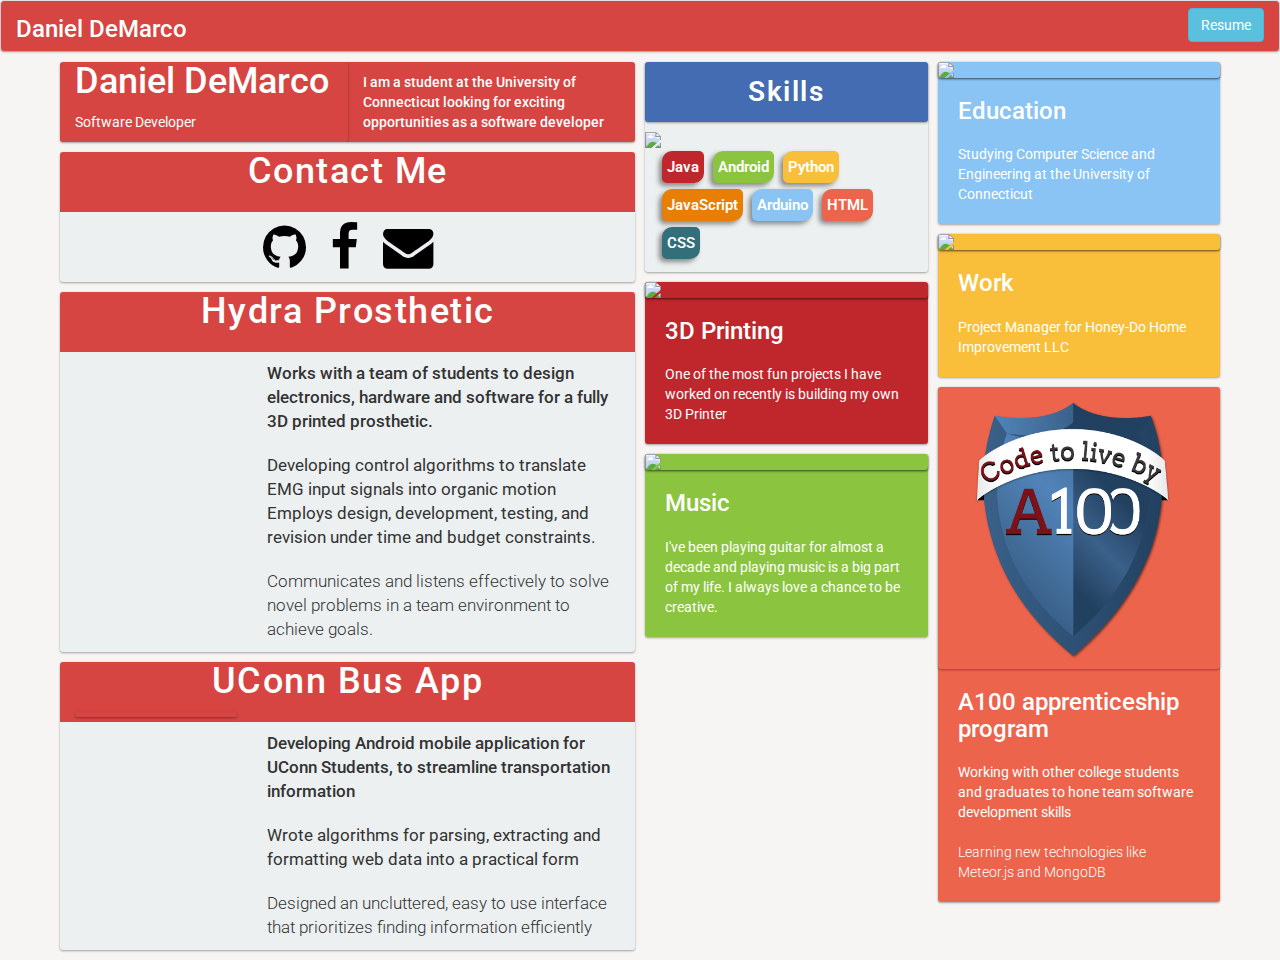
==== commit 7b1cd08d: "Add Modal and style improvments" ====
--- a/index.html
+++ b/index.html
@@ -8,153 +8,246 @@
   <link rel="stylesheet" href="css/animate.css">
   <link rel="stylesheet" href="https://maxcdn.bootstrapcdn.com/font-awesome/4.5.0/css/font-awesome.min.css">
   <link rel="stylesheet" href="css/style.css">
+  <script   src="https://code.jquery.com/jquery-1.12.2.min.js"   integrity="sha256-lZFHibXzMHo3GGeehn1hudTAP3Sc0uKXBXAzHX1sjtk="   crossorigin="anonymous"></script>
+  <script src="https://maxcdn.bootstrapcdn.com/bootstrap/3.3.6/js/bootstrap.min.js" integrity="sha384-0mSbJDEHialfmuBBQP6A4Qrprq5OVfW37PRR3j5ELqxss1yVqOtnepnHVP9aJ7xS" crossorigin="anonymous"></script>
   <script src="js/wow.min.js"></script>
+
 </head>
-
 <body>
 
-  <body>
-    <div class="container">
-
-      <div class="row">
-        <div class = "col-sm-6">
-          <div class="main-bio-pane pane-pad card">
-            <img class= "img-resonsive restrict-width card" src="https://s3-us-west-2.amazonaws.com/s.cdpn.io/432847/profilepicture-min.jpg" alt="" />
-            <div class="col-md-6 card">
-              <h1>Daniel DeMarco</h1>
-              <p>Software Developer</p>
+ <div class="navbar navbar-default">
+  <div class="container-fluid card">
+    <a class="navbar-brand pull-left" href="#"><h3>Daniel DeMarco</h3></a>
+    <button type="button" id="cv-btn" class="btn btn-info btn-md pull-right" data-toggle="modal" data-target="#myModal">Resume</button>
+   
+            <!-- Trigger the modal with a button -->
+        
+
+        <!-- Modal -->
+        <div id="myModal" class="modal fade" role="dialog">
+          <div class="modal-dialog">
+
+            <!-- Modal content-->
+            <div class="modal-content">
+              <div class="modal-header">
+                <button type="button" class="close" data-dismiss="modal">&times;</button>
+                <h4 class="modal-title">Daniel DeMarco</h4>
+              </div>
+              <div class="modal-body">
+                <!-- Tradition CV -->
+                <div id="CV">
+                  <br />
+                  <h4>Objective</h4>
+                  <p>Self-motivated learner, who seeks challenging analytical, and technical problems in the computer science and engineering field. Inspired to gain well rounded knowledge, understanding, and experience through practical applications.</p>
+
+                  <h4>Relevant Courses</h4>
+                  <ul>
+                    <li>Data Structure</li>
+                    <li>Software Engineering</li>
+                    <li>Algorithms and Complexity</li>
+                  </ul>
+
+                  <h4>Skills</h4>
+                  <ul>
+                    <li><strong>Software:</strong>  Eclipse, LTspice, LogicWorks, Blender3D, Solidworks, Android Studio</li>
+                    <li><strong>Programming Languages:</strong> Java, Android, Arduino, MATLAB, HTML/CSS</li>
+                    <li><strong>Hardware:</strong> Discrete Logic Design, Microcontrollers, Robotics, Automation</li>
+                  </ul>
+                  <hr />
+                  <h4>IEEE UConn: Microsoft Robotics Competition: </h4>
+                  <ul>
+                    <li>Led a team of four, designed, constructed, and programed a microcontroller based robot</li>
+                    <li>Attended weekly meetings, learned robotics control programming, and expanded on electronics fundamentals
+                    </li>
+                    <li>Applied learned skills, won 1st place for the fastest autonomous solution to an unknown maze</li>
+                  </ul>
+                  <h4>3DPC: 3D Printing Club</h4>
+                  <ul>
+                    <li>Attends weekly club meetings and workshops, to learn 3D modeling, design, and printing technologies.
+                    </li>
+                  </ul>
+                  <hr />
+                  <h4>UConnBus App</h4>
+                  <ul>
+                    <li> Developing Android mobile application for UConn Students, to streamline transportation information
+                    </li>
+                    <li>Wrote algorithms for parsing, extracting and formatting web data into a practical form
+                    </li>
+                    <li>Designed an uncluttered, easy to use interface that prioritizes finding information efficiently 
+                    </li>
+                  </ul>
+
+                  <h4>Hydra Prosthetic Arm </h4>
+                  <ul>
+                    <li>Works with a team of students to design electronics, hardware and software for a fully 3D printed prosthetic.
+                    </li>
+                    <li>Developing control algorithms to translate EMG input signals into organic motion
+                    </li>
+                    <li>Employs design, development, testing, and revision under time and budget constraints
+                    </li>
+                    <li>Communicates and listens effectively to solve novel problems in a team environment to achieve goals.
+                    </li>
+                  </ul>
+
+
+
+                </div>
+                                
+              </div>
+              <div class="modal-footer">
+                <button type="button" class="btn btn-default" data-dismiss="modal">Close</button>
+              </div>
             </div>
-            <div class ="col-md-6">
-
-             <p> I am a student at the University of Connecticut looking for exciting opportunities as a software developer</p>
-           </div>
-         </div><!--end Bio Pane -->
-
-         <div class="row hydra-pane pane-pad card wow fadeInUp">
-           <div class = "header-bar hydra-header" id="contact-bar"> <h1>Contact Me</h1> </div>
-           <div class="icon-pane">
-            <a class="icon-link" href="https://github.com/DanielDeMarco/">
-              <i class="fa fa-github fa-3x"></i>
-            </a>
-            <a class="icon-link" href="https://github.com/DanielDeMarco/">
-              <i class="fa fa-facebook fa-3x"></i>
-            </a>
-            <a class="icon-link" href="https://github.com/DanielDeMarco/">
-              <i class="fa fa-envelope fa-3x"></i>
-            </a>
+
           </div>
-          
-        </div>
-
-
-        <div class="row hydra-pane pane-pad card wow fadeInUp">
-          <div class = "header-bar hydra-header"> <h1>Hydra Prosthetic</h1> </div>
-          <div class="col-lg-4">
-            <img class = "img-responsive img-rounded float-banner" src="https://s3-us-west-2.amazonaws.com/s.cdpn.io/432847/HydraLogo.jpg" alt="" />
-          </div>
-          <div class="col-lg-8">
-            <p>Works with a team of students to design electronics, hardware and software for a fully 3D printed prosthetic.</p>
-
-            <p>Developing control algorithms to translate EMG input signals into organic motion
-              Employs design, development, testing, and revision under time and budget constraints.</p>
-
-            <p>Communicates and listens effectively to solve novel problems in a team environment to achieve goals.</p>
-            </div>
-
-          </div>
-
-
-          <div class="row hydra-pane pane-pad card wow fadeInUp">
-            <div class = "header-bar hydra-header"> <h1>UConn Bus App</h1> </div>
-            <div class="col-lg-4">
-              <img class = "card img-responsive img-rounded float-banner" src="assets/UconnBusApp.png" alt="" />
-            </div>
-            <div class="col-lg-8">
-              <p>Developing Android mobile application for UConn Students, to streamline transportation information</p>
-
-              <p> Wrote algorithms for parsing, extracting and formatting web data into a practical form
-              </p>
-              <p>
-                Designed an uncluttered, easy to use interface that prioritizes finding information efficiently
-              </p>
-            </div>
-
-          </div>
-
-        </div><!--End Col-->
-
-        <div class = "col-sm-3">
-          <div class="lang-pane card pane-pad wow fadeInUp">
-            <div class="header-bar card">Skills</div>
-            <img class="center-block img-responsive lang-graphic" src="https://s3-us-west-2.amazonaws.com/s.cdpn.io/432847/LangWheelDropShadow.png" />
-            <div class="lang-tagbox">
-              <span class="tag" id="java">Java</span>
-              <span class="tag" id="android">Android </span>
-              <span class="tag" id="python">Python</span>
-              <span class="tag" id="javascript">JavaScript</span>
-              <span class="tag" id="arduino">Arduino</span>
-              <span class="tag" id="html">HTML</span>
-              <span class="tag" id="css">CSS</span>
-            </div>
-          </div>
-          <div class="card pane-pad wow fadeInUp" id="java">
-            <div class="card  ">
-              <img class="card center-block img-responsive" src="assets/3DPrinter.jpg" />
-            </div>
-            <div class="quick-info-text">
-              <h3>3D Printing</h3>
-              <p>One of the most fun projects I have worked on recently is building my own 3D Printer</p>
-            </div>
-          </div>
-          <div class="card pane-pad wow fadeInUp" id="android">
-            <div class="card  ">
-              <img class="card center-block img-responsive" src="assets/guitar.jpg" />
-            </div>
-            <div class="quick-info-text">
-              <h3>Music</h3>
-              <p>I've been playing guitar for almost a decade and playing music is a big part of my life. I always love a chance to be creative.</p>
-            </div>
-          </div>
-
-        </div> <!--End Col-->
-
-        <div class = "col-sm-3">
-
-          <div class="card pane-pad wow fadeInUp" id="arduino">
-            <div class="card ">
-              <img class="card center-block img-responsive" src="https://s3-us-west-2.amazonaws.com/s.cdpn.io/432847/UconnLogo.jpg" />
-            </div>
-            <div class="quick-info-text">
-              <h3>Education</h3>
-              <p>Studying Computer Science and Engineering at the University of Connecticut</p>
-            </div>
-          </div>
-
-          <div class="card pane-pad wow fadeInUp" id="python">
-            <div class="card ">
-              <img class="card center-block img-responsive" src="assets/Construction.jpg" />
-            </div>
-            <div class="quick-info-text">
-              <h3>Work</h3>
-              <p>Project Manager for Honey-Do Home Improvement LLC</p>
-            </div>
-          </div>
-          <div class="card pane-pad wow fadeInUp" id="html">
-            <div class="card ">
-              <img class="card center-block img-responsive" src="https://s3-us-west-2.amazonaws.com/s.cdpn.io/432847/UconnLogo.jpg" />
-            </div>
-            <div class="quick-info-text">
-              <h3>Education</h3>
-              <p>Studying Computer Science and Engineering at the University of Connecticutr</p>
-            </div>
-          </div>
-        </div><!--End Col-->
-      </div><!--End Row-->
-
-    </div> <!--End Container-->
-    <script>
-      new WOW().init();
-    </script>
-
-
-    </html>
+        </div>
+
+      
+
+  </div>
+</div>
+
+<div class="container">
+
+  <div class="row">
+    <div class = "col-sm-6">
+      <div class="main-bio-pane pane-pad card">
+        <img class= "img-resonsive restrict-width card" src="https://s3-us-west-2.amazonaws.com/s.cdpn.io/432847/profilepicture-min.jpg" alt="" />
+        <div class="col-md-6 card">
+          <h1>Daniel DeMarco</h1>
+          <p>Software Developer</p>
+        </div>
+        <div class ="col-md-6">
+
+         <p> I am a student at the University of Connecticut looking for exciting opportunities as a software developer</p>
+       </div>
+     </div><!--end Bio Pane -->
+
+     <div class="row hydra-pane pane-pad card wow fadeInUp">
+       <div class = "header-bar hydra-header" id="contact-bar"> <h1>Contact Me</h1> </div>
+       <div class="icon-pane">
+        <a class="icon-link" target="_blank" href="https://github.com/DanielDeMarco/">
+          <i class="fa fa-github fa-3x"></i>
+        </a>
+        <a class="icon-link"  target="_blank" href="https://www.facebook.com/xDanielDeMarcox">
+          <i class="fa fa-facebook fa-3x"></i>
+        </a>
+        <a class="icon-link" target="_blank" href="mailto:danielanthonydemarco@gmail.com">
+          <i class="fa fa-envelope fa-3x"></i>
+        </a>
+
+</div>
+    </div>
+
+
+    <div class="row hydra-pane pane-pad card wow fadeInUp">
+      <div class = "header-bar hydra-header"> <h1>Hydra Prosthetic</h1> </div>
+      <div class="col-lg-4">
+        <img class = "img-responsive img-rounded float-banner" src="https://s3-us-west-2.amazonaws.com/s.cdpn.io/432847/HydraLogo.jpg" alt="" />
+      </div>
+      <div class="col-lg-8">
+        <p>Works with a team of students to design electronics, hardware and software for a fully 3D printed prosthetic.</p>
+
+        <p>Developing control algorithms to translate EMG input signals into organic motion
+          Employs design, development, testing, and revision under time and budget constraints.</p>
+
+          <p>Communicates and listens effectively to solve novel problems in a team environment to achieve goals.</p>
+        </div>
+
+      </div>
+
+
+      <div class="row hydra-pane pane-pad card wow fadeInUp">
+        <div class = "header-bar hydra-header"> <h1>UConn Bus App</h1> </div>
+        <div class="col-lg-4">
+          <img class = "card img-responsive img-rounded float-banner" src="assets/UconnBusApp.png" alt="" />
+        </div>
+        <div class="col-lg-8">
+          <p>Developing Android mobile application for UConn Students, to streamline transportation information</p>
+
+          <p> Wrote algorithms for parsing, extracting and formatting web data into a practical form
+          </p>
+          <p>
+            Designed an uncluttered, easy to use interface that prioritizes finding information efficiently
+          </p>
+        </div>
+
+      </div>
+
+    </div><!--End Col-->
+
+    <div class = "col-sm-3">
+      <div class="lang-pane card pane-pad wow fadeInUp">
+        <div class="header-bar card">Skills</div>
+        <img class="center-block img-responsive lang-graphic" src="https://s3-us-west-2.amazonaws.com/s.cdpn.io/432847/LangWheelDropShadow.png" />
+        <div class="lang-tagbox">
+          <span class="tag" id="java">Java</span>
+          <span class="tag" id="android">Android </span>
+          <span class="tag" id="python">Python</span>
+          <span class="tag" id="javascript">JavaScript</span>
+          <span class="tag" id="arduino">Arduino</span>
+          <span class="tag" id="html">HTML</span>
+          <span class="tag" id="css">CSS</span>
+        </div>
+      </div>
+      <div class="card pane-pad wow fadeInUp" id="java">
+        <div class="card  ">
+          <img class="card center-block img-responsive" src="assets/3DPrinter.jpg" />
+        </div>
+        <div class="quick-info-text">
+          <h3>3D Printing</h3>
+          <p>One of the most fun projects I have worked on recently is building my own 3D Printer</p>
+        </div>
+      </div>
+      <div class="card pane-pad wow fadeInUp" id="android">
+        <div class="card  ">
+          <img class="card center-block img-responsive" src="assets/guitar.jpg" />
+        </div>
+        <div class="quick-info-text">
+          <h3>Music</h3>
+          <p>I've been playing guitar for almost a decade and playing music is a big part of my life. I always love a chance to be creative.</p>
+        </div>
+      </div>
+
+    </div> <!--End Col-->
+
+    <div class = "col-sm-3">
+
+      <div class="card pane-pad wow fadeInUp" id="arduino">
+        <div class="card ">
+          <img class="card center-block img-responsive" src="https://s3-us-west-2.amazonaws.com/s.cdpn.io/432847/UconnLogo.jpg" />
+        </div>
+        <div class="quick-info-text">
+          <h3>Education</h3>
+          <p>Studying Computer Science and Engineering at the University of Connecticut</p>
+        </div>
+      </div>
+
+      <div class="card pane-pad wow fadeInUp" id="python">
+        <div class="card ">
+          <img class="card center-block img-responsive" src="assets/Construction.jpg" />
+        </div>
+        <div class="quick-info-text">
+          <h3>Work</h3>
+          <p>Project Manager for Honey-Do Home Improvement LLC</p>
+        </div>
+      </div>
+      <div class="card pane-pad wow fadeInUp" id="html">
+        <div class="card ">
+          <img class=" center-block img-responsive" src="assets/a100Logo.png" />
+        </div>
+        <div class="quick-info-text">
+          <h3>A100 apprenticeship program</h3>
+          <p>Working with other college students and graduates to hone team software development skills</p>
+          <p>Learning new technologies like Meteor.js and MongoDB</p>
+        </div>
+      </div>
+    </div><!--End Col-->
+  </div><!--End Row-->
+
+</div> <!--End Container-->
+<script>
+  new WOW().init();
+</script>
+
+</html>
--- a/css/style.css
+++ b/css/style.css
@@ -2,27 +2,37 @@
 @import url(https://fonts.googleapis.com/css?family=Roboto+Slab:400,700,300);
 
 body {
-  background-color: #F5F5F5;
+  background-color: #F6f5f4;
   font-family: 'Roboto', sans serif;
-  padding: 20px;
+  
 }
 
 h1 {
-  padding-top: 9px;
+  padding0.
+  -top: 9px;
   margin: 0px;
+}
+.navbar{
+  margin-bottom: 0px;
+  background-color: #D64541;
+
+}
+.navbar-brand h3 {
+  margin-top: 0px;
+   color: white;
 }
 
 p {
   padding-top: 10px;
   font-weight: 500;
 }
-p:nth-child(1){
+p:nth-child(1) {
   font-weight: 500;
 }
-p:nth-child(2){
+p:nth-child(2) {
   font-weight: 400;
 }
-p:nth-child(3){
+p:nth-child(3) {
   font-weight: 300;
 }
 
@@ -179,4 +189,22 @@
 
 #css {
   background-color: #336E7B;
-}+}
+#cv-btn {
+  margin-top: 7px;
+  padding: 10px, 10px, 30px, 30px;
+}
+#CV p{
+  font-weight: 300;
+  text-align: left;
+}
+#CV h4{
+  text-decoration: underline;
+  font-weight: 500;
+  text-align: left;
+}
+#CV li{
+  font-weight: 300;
+  text-align: left;
+}
+
